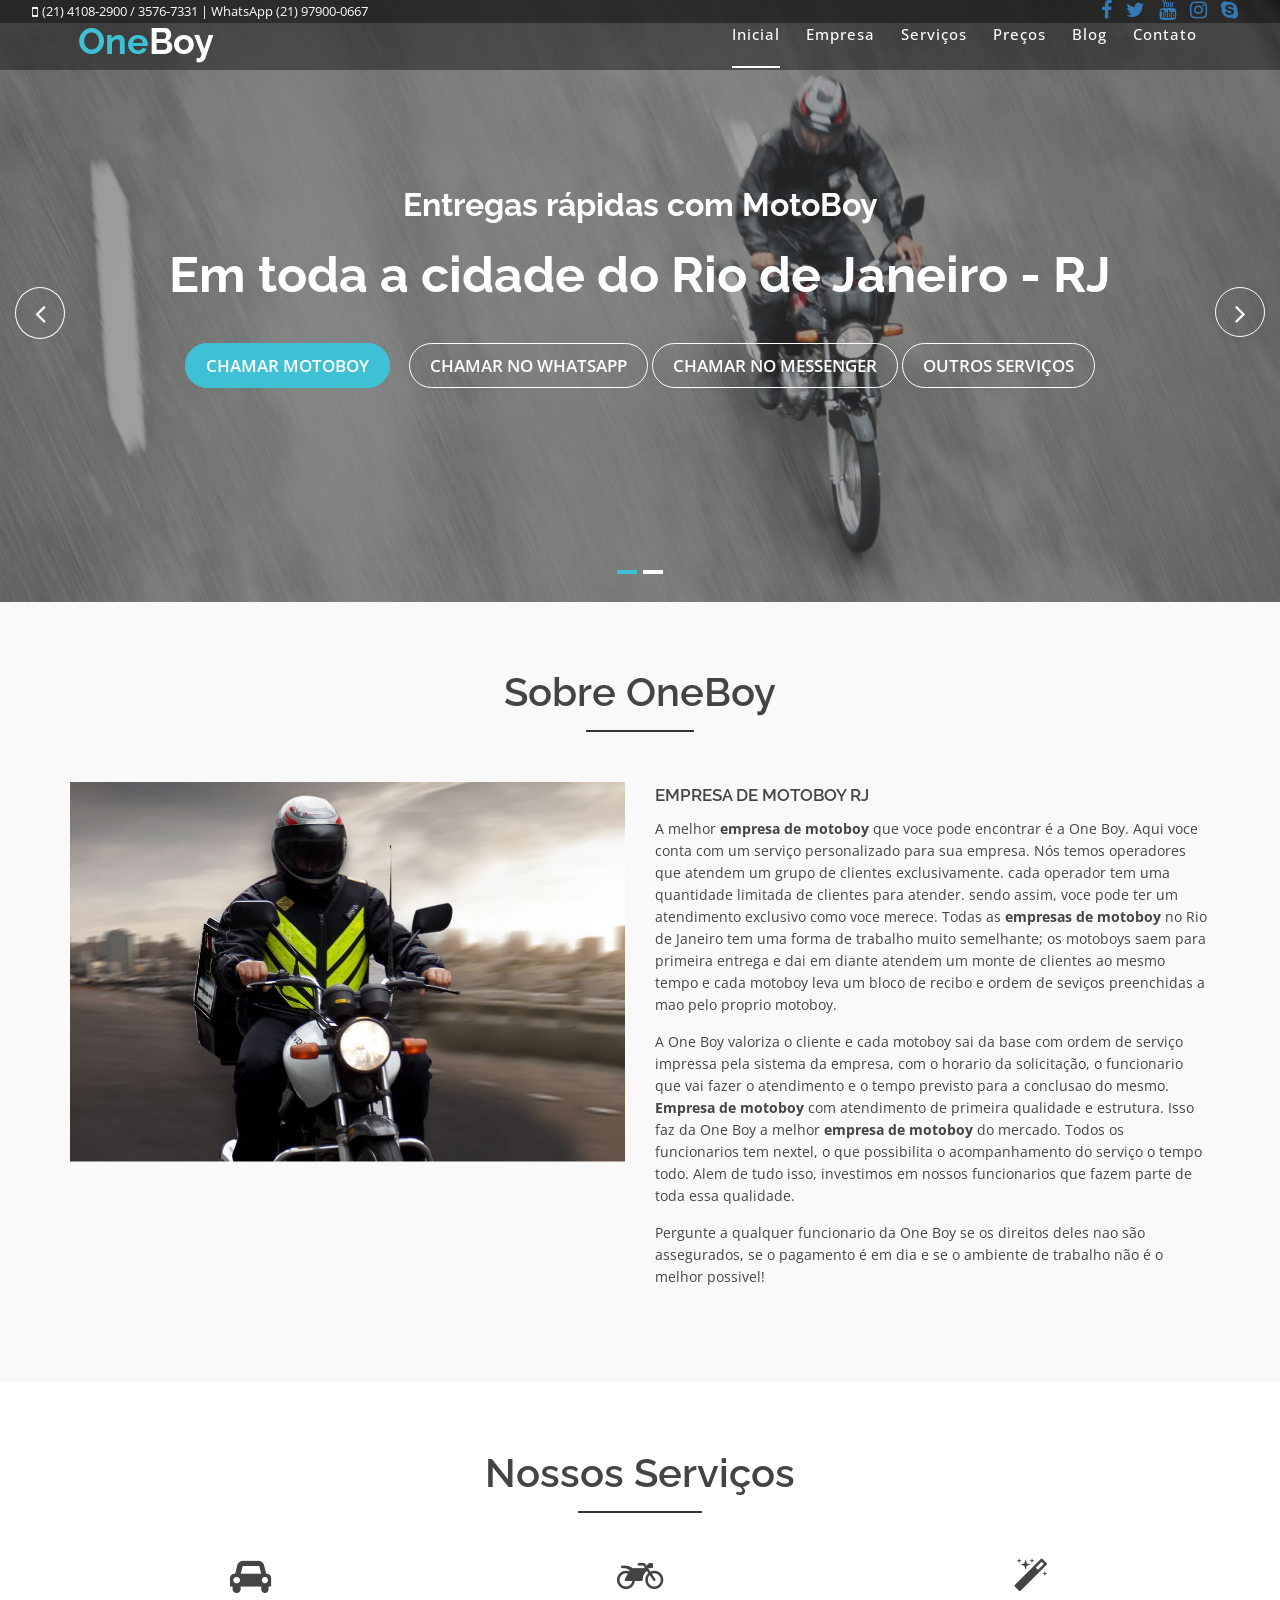
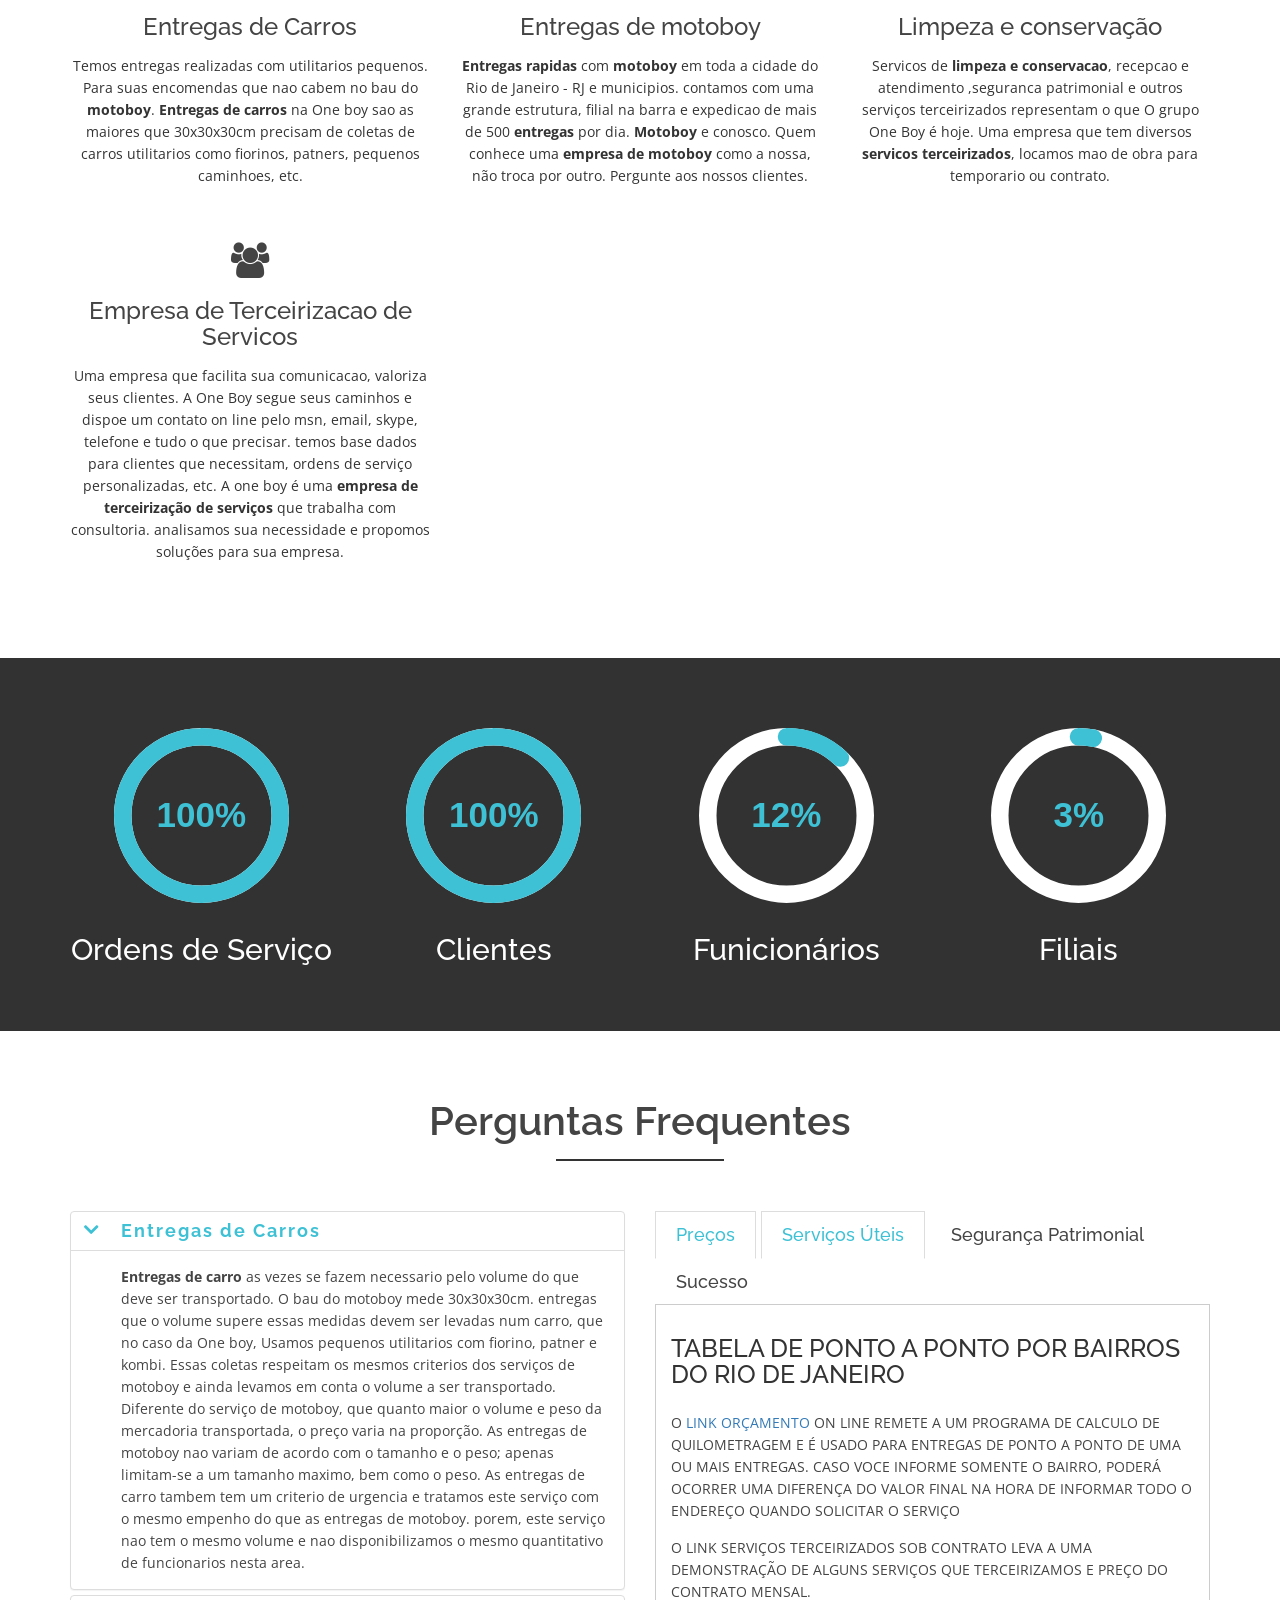
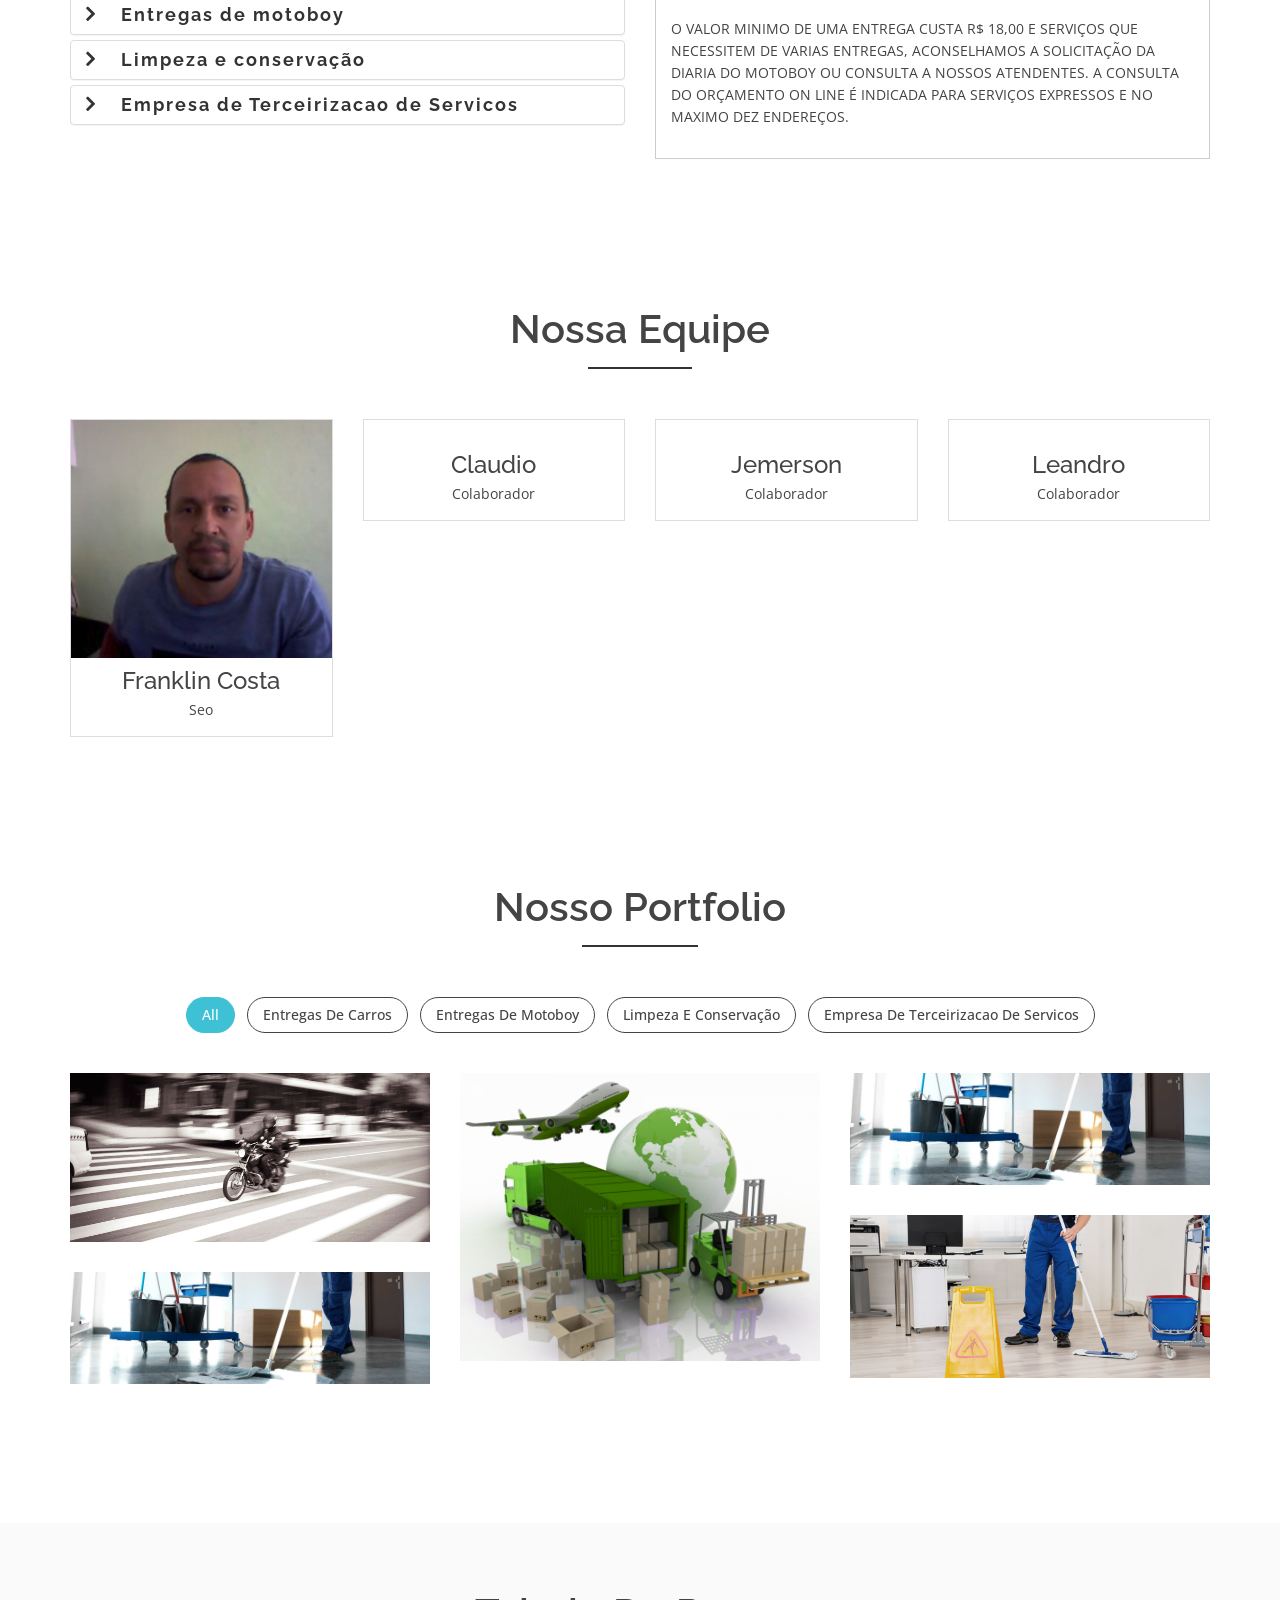
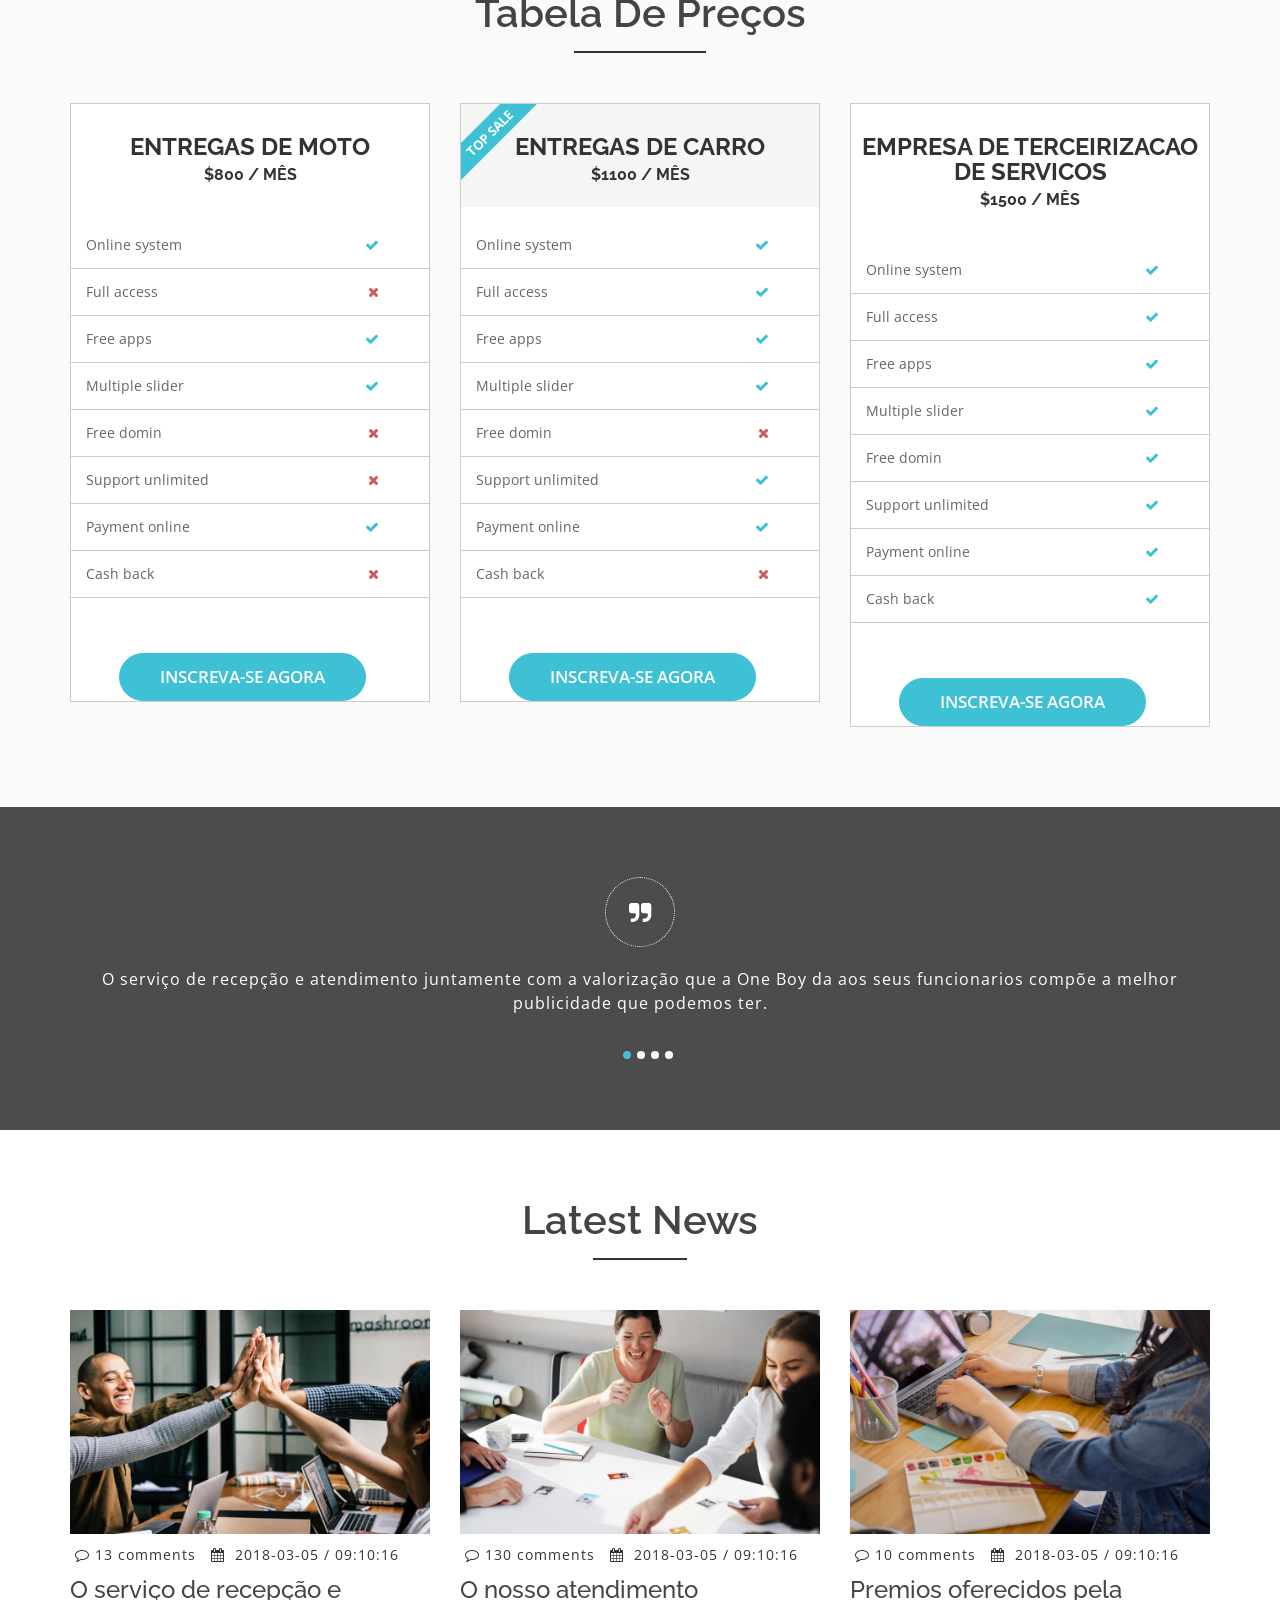
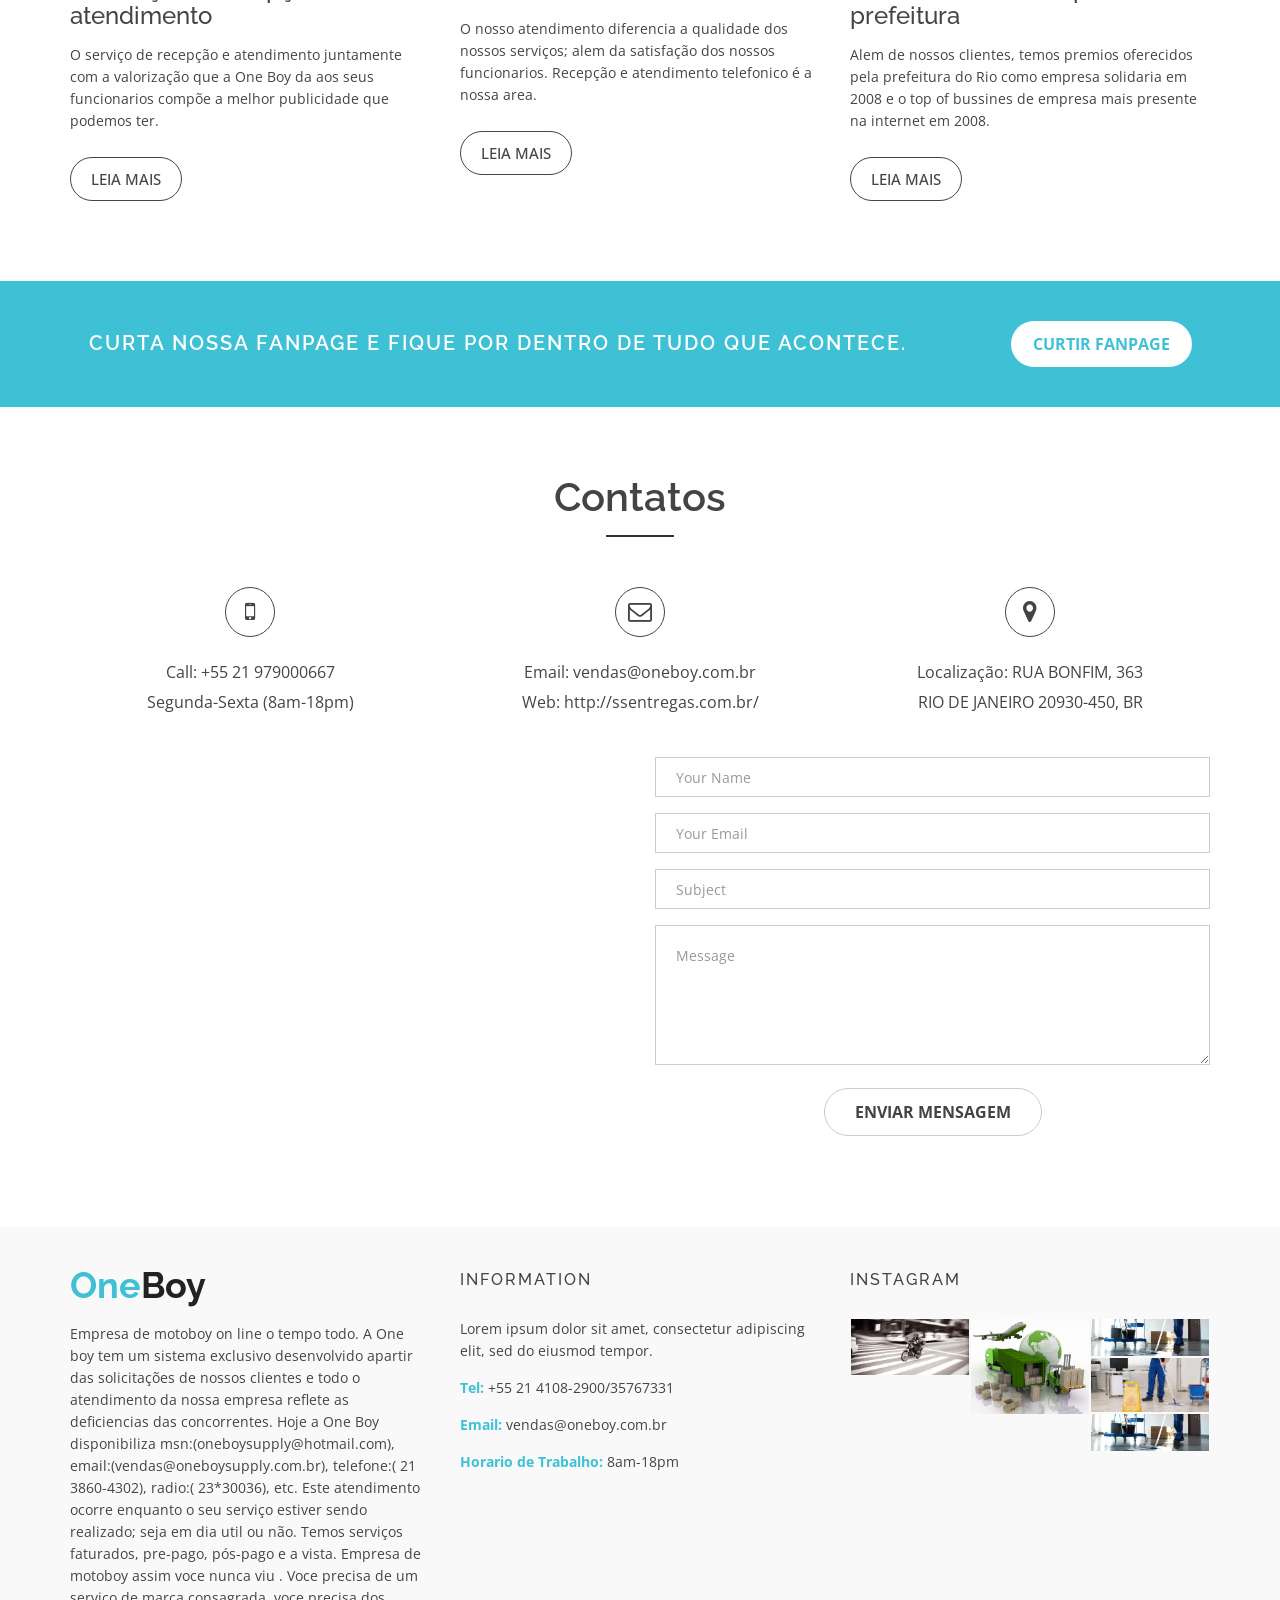
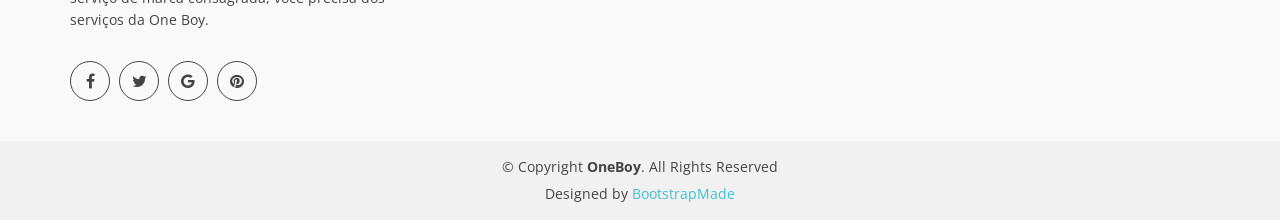
==== index.html @ 754d0df4 "first commit" ====
<!doctype html>
<html lang="en">
<head>
  <meta charset="utf-8">
  <title>OneBoy</title>
  <meta content="width=device-width, initial-scale=1.0" name="viewport">
  <meta content="" name="keywords">
  <meta content="" name="description">

  <!-- Favicons -->
  <link href="img/favicon.png" rel="icon">
  <link href="img/apple-touch-icon.png" rel="apple-touch-icon">

  <!-- Google Fonts -->
  <link href="https://fonts.googleapis.com/css?family=Open+Sans:300,400,400i,600,700|Raleway:300,400,400i,500,500i,700,800,900" rel="stylesheet">

  <!-- Bootstrap CSS File -->
  <link href="lib/bootstrap/css/bootstrap.min.css" rel="stylesheet">

  <!-- Libraries CSS Files -->
  <link href="lib/nivo-slider/css/nivo-slider.css" rel="stylesheet">
  <link href="lib/owlcarousel/owl.carousel.css" rel="stylesheet">
  <link href="lib/owlcarousel/owl.transitions.css" rel="stylesheet">
  <link href="lib/font-awesome/css/font-awesome.min.css" rel="stylesheet">
  <link href="lib/animate/animate.min.css" rel="stylesheet">
  <link href="lib/venobox/venobox.css" rel="stylesheet">

  <!-- Nivo Slider Theme -->
  <link href="css/nivo-slider-theme.css" rel="stylesheet">

  <!-- Main Stylesheet File -->
  <link href="css/style.css" rel="stylesheet">

  <!-- Responsive Stylesheet File -->
  <link href="css/responsive.css" rel="stylesheet">

  <!-- ManyChat -->
  <script src="//widget.manychat.com/1678736119055047.js" async="async"></script>

  <!-- =======================================================
    Theme Name: eBusiness
    Theme URL: https://bootstrapmade.com/ebusiness-bootstrap-corporate-template/
    Author: BootstrapMade.com
    License: https://bootstrapmade.com/license/
  ======================================================= -->
</head>

<body data-spy="scroll" data-target="#navbar-example">

  <div id="preloader"></div>

  <header>
    <!-- header-area start -->

    <div id="sticker" class="header-area">

      <div class="nav-utility header-area">
        <div class="module-left">
          <i class="phones-icon fa fa-mobile"></i>
          <span class="phones">(21) 4108-2900 / 3576-7331 | WhatsApp (21) 97900-0667</span>
        </div>

        <div class="module-right">
          <a class="social-icons" href="https://www.facebook.com/ssentregas" target="_blank"><i class="fa fa-facebook size-icon"></i></a>
          <a class="social-icons" href="https://twitter.com/ssentregas" target="_blank"><i class="fa fa-twitter size-icon"></i></a>
          <a class="social-icons" href="https://www.youtube.com/" target="_blank"><i class="fa fa-youtube size-icon"></i></a>
          <a class="social-icons" href="https://www.instagram.com/ssentregas" target="_blank"><i class="fa fa-instagram size-icon"></i></a>
          <a class="social-icons" href="skype:ssentregasbarra?call" target="_blank"><i class="fa fa-skype size-icon"></i></a>
        </div>
      </div>

      <div class="container">
        <div class="row">
          <div class="col-md-12 col-sm-12">

            <!-- Navigation -->
            <nav class="navbar navbar-default">
              <!-- Brand and toggle get grouped for better mobile display -->
              <div class="navbar-header">
                <button type="button" class="navbar-toggle collapsed" data-toggle="collapse" data-target=".bs-example-navbar-collapse-1" aria-expanded="false">
										<span class="sr-only">Toggle navigation</span>
										<span class="icon-bar"></span>
										<span class="icon-bar"></span>
										<span class="icon-bar"></span>
									</button>
                <!-- Brand -->
                <a class="navbar-brand page-scroll sticky-logo" href="index.html">
                  <h1 style="padding: 8px;"><span>One</span>Boy</h1>
                  <!--<img class="logo2" src="img/logo.png" alt="SS Entregas" title="Oneboy" >-->
                  <!-- Uncomment below if you prefer to use an image logo -->

                </a>
                <!--<a class="navbar-brand page-scroll sticky-logo" href="http://ssentregas.com.br/">
                  <img class="logo2" src="img/logo.png" alt="SS Entregas" title="Oneboy" >
                </a>-->
              </div>
              <!-- Collect the nav links, forms, and other content for toggling -->
              <div class="collapse navbar-collapse main-menu bs-example-navbar-collapse-1" id="navbar-example">
                <ul class="nav navbar-nav navbar-right">
                  <li class="active">
                    <a class="page-scroll" href="#home">Inicial</a>
                  </li>
                  <li>
                    <a class="page-scroll" href="#about">Empresa</a>
                  </li>
                  <li>
                    <a class="page-scroll" href="#services">Serviços</a>
                  </li>
                  <!--<li>
                    <a class="page-scroll" href="#team">Equipe</a>
                  </li>-->
                  <li>
                    <a class="page-scroll" href="#portfolio">Preços</a>
                  </li>
                  <!--<li>
                    <a class="page-scroll" href="#price">Preços</a>
                  </li>-->
                  <li>
                    <a class="page-scroll" href="#blog">Blog</a>
                  </li>
                  <li>
                    <a class="page-scroll" href="#contact">Contato</a>
                  </li>
                </ul>
              </div>
              <!-- navbar-collapse -->
            </nav>
            <!-- END: Navigation -->
          </div>
        </div>
      </div>
    </div>
    <!-- header-area end -->
  </header>
  <!-- header end -->

  <!-- Start Slider Area -->
  <div id="home" class="slider-area">
    <div class="bend niceties preview-2">
      <div id="ensign-nivoslider" class="slides">
        <img src="img/slider/slider1.jpg" alt="" title="#slider-direction-1" />
        <img src="img/slider/slider2.jpg" alt="" title="#slider-direction-2" />
        <!--<img src="img/slider/slider3.jpg" alt="" title="#slider-direction-3" />-->
      </div>

      <!-- direction 1 -->
      <div id="slider-direction-1" class="slider-direction slider-one">
        <div class="container">
          <div class="row">
            <div class="col-md-12 col-sm-12 col-xs-12">
              <div class="slider-content">
                <!-- layer 1 -->
                <div class="layer-1-1 hidden-xs wow slideInDown" data-wow-duration="2s" data-wow-delay=".2s">
                  <h2 class="title1">Entregas rápidas com MotoBoy </h2>
                </div>
                <!-- layer 2 -->
                <div class="layer-1-2 wow slideInUp" data-wow-duration="2s" data-wow-delay=".1s">
                  <h1 class="title2">Em toda a cidade do Rio de Janeiro - RJ</h1>
                </div>
                <!-- layer 3 -->
                <div class="layer-1-3 hidden-xs wow slideInUp" data-wow-duration="2s" data-wow-delay=".2s">
                  <a class="ready-btn right-btn page-scroll" href="http://ssentregas.com.br/sign_in.php" target="_blank">CHAMAR MOTOBOY</a>
                  <a class="ready-btn page-scroll" href="https://api.whatsapp.com/send?l=pt&phone=5521979000667" target="_blank">CHAMAR NO WHATSAPP</a>
                  <a class="ready-btn page-scroll" href="https://m.me/ssentregas" target="_blank">CHAMAR NO MESSENGER</a>
                  <a class="ready-btn page-scroll" href="#services" target="_blank">Outros Serviços</a>
                </div>
              </div>
            </div>
          </div>
        </div>
      </div>

      <!-- direction 2 -->
      <div id="slider-direction-2" class="slider-direction slider-two">
        <div class="container">
          <div class="row">
            <div class="col-md-12 col-sm-12 col-xs-12">
              <div class="slider-content text-center">
                <!-- layer 1 -->
                <div class="layer-1-1 hidden-xs wow slideInUp" data-wow-duration="2s" data-wow-delay=".2s">
                  <h2 class="title1">Agilidade e Segurança </h2>
                </div>
                <!-- layer 2 -->
                <div class="layer-1-2 wow slideInUp" data-wow-duration="2s" data-wow-delay=".1s">
                  <h1 class="title2">Nas entregas</h1>
                </div>
                <!-- layer 3 -->
                <div class="layer-1-3 hidden-xs wow slideInUp" data-wow-duration="2s" data-wow-delay=".2s">
                  <a class="ready-btn right-btn page-scroll" href="http://ssentregas.com.br/sign_in.php">CHAMAR MOTOBOY</a>
                  <a class="ready-btn page-scroll" href="https://api.whatsapp.com/send?l=pt&phone=5521979000667">CHAMAR NO WHATSAPP</a>
                  <a class="ready-btn page-scroll" href="https://m.me/ssentregas">CHAMAR NO MESSENGER</a>
                  <a class="ready-btn page-scroll" href="#services" target="_blank">Outros Serviços</a>
                </div>
              </div>
            </div>
          </div>
        </div>
      </div>

      <!-- direction 3 -->
      <!--<div id="slider-direction-3" class="slider-direction slider-two">
        <div class="container">
          <div class="row">
            <div class="col-md-12 col-sm-12 col-xs-12">
              <div class="slider-content">
                &lt;!&ndash; layer 1 &ndash;&gt;
                <div class="layer-1-1 hidden-xs wow slideInUp" data-wow-duration="2s" data-wow-delay=".2s">
                  <h2 class="title1">The Best business Information </h2>
                </div>
                &lt;!&ndash; layer 2 &ndash;&gt;
                <div class="layer-1-2 wow slideInUp" data-wow-duration="2s" data-wow-delay=".1s">
                  <h1 class="title2">Helping Business Security  & Peace of Mind for Your Family</h1>
                </div>
                &lt;!&ndash; layer 3 &ndash;&gt;
                <div class="layer-1-3 hidden-xs wow slideInUp" data-wow-duration="2s" data-wow-delay=".2s">
                  <a class="ready-btn right-btn page-scroll" href="#services">See Services</a>
                  <a class="ready-btn page-scroll" href="#about">Learn More</a>
                </div>
              </div>
            </div>
          </div>
        </div>
      </div>-->
    </div>
  </div>
  <!-- End Slider Area -->

  <!-- Start About area -->
  <div id="about" class="about-area area-padding">
    <div class="container">
      <div class="row">
        <div class="col-md-12 col-sm-12 col-xs-12">
          <div class="section-headline text-center">
            <h2>Sobre OneBoy</h2>
          </div>
        </div>
      </div>
      <div class="row">
        <!-- single-well start-->
        <div class="col-md-6 col-sm-6 col-xs-12">
          <div class="well-left">
            <div class="single-well">
              <a href="#">
								  <img src="img/about/3.jpg" alt="">
								</a>
            </div>
          </div>
        </div>
        <!-- single-well end-->
        <div class="col-md-6 col-sm-6 col-xs-12">
          <div class="well-middle">
            <div class="single-well">
              <a href="#">
                <h4 class="sec-head">Empresa de motoboy rj</h4>
              </a>
              <p>A melhor <b>empresa de motoboy</b> que voce pode encontrar é a One Boy. Aqui voce conta com um serviço personalizado para sua empresa. Nós temos operadores que atendem um grupo de clientes exclusivamente. cada operador tem uma quantidade limitada de clientes para atender. sendo assim, voce pode ter um atendimento exclusivo como voce merece. Todas as <b>empresas de motoboy</b> no Rio de Janeiro tem uma forma de trabalho muito semelhante; os motoboys saem para primeira entrega e dai em diante atendem um monte de clientes ao mesmo tempo e cada motoboy leva um bloco de recibo e ordem de seviços preenchidas a mao pelo proprio motoboy.</p>
              <p>A One Boy valoriza o cliente e cada motoboy sai da base com ordem de serviço impressa pela sistema da empresa, com o horario da solicitação, o funcionario que vai fazer o atendimento e o tempo previsto para a conclusao do mesmo. <b>Empresa de motoboy</b> com atendimento de primeira qualidade e estrutura. Isso faz da One Boy a melhor <b>empresa de motoboy</b> do mercado. Todos os funcionarios tem nextel, o que possibilita o acompanhamento do serviço o tempo todo. Alem de tudo isso, investimos em nossos funcionarios que fazem parte de toda essa qualidade.</p>
              <p>Pergunte a qualquer funcionario da One Boy se os direitos deles nao são assegurados, se o pagamento é em dia e se o ambiente de trabalho não é o melhor possivel!</p>
              <!--<ul>
                <li>
                  <i class="fa fa-check"></i> Interior design Package
                </li>
                <li>
                  <i class="fa fa-check"></i> Building House
                </li>
                <li>
                  <i class="fa fa-check"></i> Reparing of Residentail Roof
                </li>
                <li>
                  <i class="fa fa-check"></i> Renovaion of Commercial Office
                </li>
                <li>
                  <i class="fa fa-check"></i> Make Quality Products
                </li>
              </ul>-->
            </div>
          </div>
        </div>
        <!-- End col-->
      </div>
    </div>
  </div>
  <!-- End About area -->

  <!-- Start Service area -->
  <div id="services" class="services-area area-padding">
    <div class="container">
      <div class="row">
        <div class="col-md-12 col-sm-12 col-xs-12">
          <div class="section-headline services-head text-center">
            <h2>Nossos Serviços</h2>
          </div>
        </div>
      </div>
      <div class="row text-center">
        <div class="services-contents">
          <!-- Start Left services -->
          <div class="col-md-4 col-sm-4 col-xs-12">
            <div class="about-move">
              <div class="services-details">
                <div class="single-services">
                  <a class="services-icon" href="#">
											<i class="fa fa-car"></i>
										</a>
                  <h4>Entregas de Carros</h4>
                  <p>Temos entregas realizadas com utilitarios pequenos. Para suas encomendas que nao cabem no bau do <b>motoboy</b>. <b>Entregas de carros</b> na One boy sao as maiores que 30x30x30cm precisam de coletas de carros utilitarios como fiorinos, patners, pequenos caminhoes, etc.</p>
                </div>
              </div>
              <!-- end about-details -->
            </div>
          </div>
          <div class="col-md-4 col-sm-4 col-xs-12">
            <div class="about-move">
              <div class="services-details">
                <div class="single-services">
                  <a class="services-icon" href="#">
											<i class="fa fa-motorcycle"></i>
										</a>
                  <h4>Entregas de motoboy</h4>
                  <p>
                    <b>Entregas rapidas</b> com <b>motoboy</b> em toda a cidade do Rio de Janeiro - RJ e municipios. contamos com uma grande estrutura, filial na barra e expedicao de mais de 500 <b>entregas</b> por dia. <b>Motoboy</b> e conosco. Quem conhece uma <b>empresa de motoboy</b> como a nossa, não troca por outro. Pergunte aos nossos clientes.
                  </p>
                </div>
              </div>
              <!-- end about-details -->
            </div>
          </div>
          <div class="col-md-4 col-sm-4 col-xs-12">
            <!-- end col-md-4 -->
            <div class=" about-move">
              <div class="services-details">
                <div class="single-services">
                  <a class="services-icon" href="#">
											<i class="fa fa-magic"></i>
										</a>
                  <h4>Limpeza e conservação</h4>
                  <p>
                    Servicos de <b>limpeza e conservacao</b>, recepcao e atendimento ,seguranca patrimonial e outros serviços terceirizados representam o que O grupo One Boy é hoje. Uma empresa que tem diversos <b>servicos terceirizados</b>, locamos mao de obra para temporario ou contrato.
                  </p>
                </div>
              </div>
              <!-- end about-details -->
            </div>
          </div>
          <div class="col-md-4 col-sm-4 col-xs-12">
            <!-- end col-md-4 -->
            <div class=" about-move">
              <div class="services-details">
                <div class="single-services">
                  <a class="services-icon" href="#">
											<i class="fa fa-users"></i>
										</a>
                  <h4>Empresa de Terceirizacao de Servicos </h4>
                  <p>
                    Uma empresa que facilita sua comunicacao, valoriza seus clientes. A One Boy segue seus caminhos e dispoe um contato on line pelo msn, email, skype, telefone e tudo o que precisar. temos base dados para clientes que necessitam, ordens de serviço personalizadas, etc. A one boy é uma <b>empresa de terceirização de serviços</b> que trabalha com consultoria. analisamos sua necessidade e propomos soluções para sua empresa.
                  </p>
                </div>
              </div>
              <!-- end about-details -->
            </div>
          </div>
          <!-- End Left services -->
          <!--<div class="col-md-4 col-sm-4 col-xs-12">
            &lt;!&ndash; end col-md-4 &ndash;&gt;
            <div class=" about-move">
              <div class="services-details">
                <div class="single-services">
                  <a class="services-icon" href="#">
											<i class="fa fa-bar-chart"></i>
										</a>
                  <h4>Seo Expart</h4>
                  <p>
                    will have to make sure the prototype looks finished by inserting text or photo.make sure the prototype looks finished by.
                  </p>
                </div>
              </div>
              &lt;!&ndash; end about-details &ndash;&gt;
            </div>
          </div>
          &lt;!&ndash; End Left services &ndash;&gt;
          <div class="col-md-4 col-sm-4 col-xs-12">
            &lt;!&ndash; end col-md-4 &ndash;&gt;
            <div class=" about-move">
              <div class="services-details">
                <div class="single-services">
                  <a class="services-icon" href="#">
											<i class="fa fa-ticket"></i>
										</a>
                  <h4>24/7 Support</h4>
                  <p>
                    will have to make sure the prototype looks finished by inserting text or photo.make sure the prototype looks finished by.
                  </p>
                </div>
              </div>
              &lt;!&ndash; end about-details &ndash;&gt;
            </div>
          </div>-->
        </div>
      </div>
    </div>
  </div>
  <!-- End Service area -->

  <!-- our-skill-area start -->
  <div class="our-skill-area fix hidden-sm">
    <div class="test-overly"></div>
    <div class="skill-bg area-padding-2">
      <div class="container">
        <!-- section-heading end -->
        <div class="row">
          <div class="skill-text">
            <!-- single-skill start -->
            <div class="col-xs-12 col-sm-3 col-md-3 text-center">
              <div class="single-skill">
                <div class="progress-circular">
                  <input type="text" class="knob" value="0" data-rel="30983" data-linecap="round" data-width="175" data-bgcolor="#fff" data-fgcolor="#3EC1D5" data-thickness=".20" data-readonly="true" disabled>
                  <h3 class="progress-h4">Ordens de Serviço</h3>
                </div>
              </div>
            </div>
            <!-- single-skill end -->
            <!-- single-skill start -->
            <div class="col-xs-12 col-sm-3 col-md-3 text-center">
              <div class="single-skill">
                <div class="progress-circular">
                  <input type="text" class="knob" value="0" data-rel="3042" data-linecap="round" data-width="175" data-bgcolor="#fff" data-fgcolor="#3EC1D5" data-thickness=".20" data-readonly="true" disabled>
                  <h3 class="progress-h4">Clientes</h3>
                </div>
              </div>
            </div>
            <!-- single-skill end -->
            <!-- single-skill start -->
            <div class="col-xs-12 col-sm-3 col-md-3 text-center">
              <div class="single-skill">
                <div class="progress-circular">
                  <input type="text" class="knob" value="0" data-rel="12" data-linecap="round" data-width="175" data-bgcolor="#fff" data-fgcolor="#3EC1D5" data-thickness=".20" data-readonly="true" disabled>
                  <h3 class="progress-h4">Funicionários</h3>
                </div>
              </div>
            </div>
            <!-- single-skill end -->
            <!-- single-skill start -->
            <div class="col-xs-12 col-sm-3 col-md-3 text-center">
              <div class="single-skill">
                <div class="progress-circular">
                  <input type="text" class="knob" value="0" data-rel="3" data-linecap="round" data-width="175" data-bgcolor="#fff" data-fgcolor="#3EC1D5" data-thickness=".20" data-readonly="true" disabled>
                  <h3 class="progress-h4">Filiais</h3>
                </div>
              </div>
            </div>
            <!-- single-skill end -->
          </div>
        </div>
      </div>
    </div>
  </div>
  <!-- our-skill-area end -->

  <!-- Faq area start -->
  <div class="faq-area area-padding">
    <div class="container">
      <div class="row">
        <div class="col-md-12 col-sm-12 col-xs-12">
          <div class="section-headline text-center">
            <h2>Perguntas Frequentes</h2>
          </div>
        </div>
      </div>
      <div class="row">
        <div class="col-md-6 col-sm-6 col-xs-12">
          <div class="faq-details">
            <div class="panel-group" id="accordion">
              <!-- Panel Default -->
              <div class="panel panel-default">
                <div class="panel-heading">
                  <h4 class="check-title">
											<a data-toggle="collapse" class="active" data-parent="#accordion" href="#check1">
                                                <span class="acc-icons"></span>Entregas de Carros
											</a>
										</h4>
                </div>
                <div id="check1" class="panel-collapse collapse in">
                  <div class="panel-body">
                    <p>
                      <b>Entregas de carro</b> as vezes se fazem necessario pelo volume do que deve ser transportado. O bau do motoboy mede 30x30x30cm. entregas que o volume supere essas medidas devem ser levadas num carro, que no caso da One boy, Usamos pequenos utilitarios com fiorino, patner e kombi. Essas coletas respeitam os mesmos criterios dos serviços de motoboy e ainda levamos em conta o volume a ser transportado. Diferente do serviço de motoboy, que quanto maior o volume e peso da mercadoria transportada, o preço varia na proporção. As entregas de motoboy nao variam de acordo com o tamanho e o peso; apenas limitam-se a um tamanho maximo, bem como o peso. As entregas de carro tambem tem um criterio de urgencia e tratamos este serviço com o mesmo empenho do que as entregas de motoboy. porem, este serviço nao tem o mesmo volume e nao disponibilizamos o mesmo quantitativo de funcionarios nesta area.
                    </p>
                  </div>
                </div>
              </div>
              <!-- End Panel Default -->
              <!-- Panel Default -->
              <div class="panel panel-default">
                <div class="panel-heading">
                  <h4 class="check-title">
											<a data-toggle="collapse" data-parent="#accordion" href="#check2">
                                                <span class="acc-icons"></span> Entregas de motoboy
											</a>
										</h4>
                </div>
                <div id="check2" class="panel-collapse collapse">
                  <div class="panel-body">
                    <p>
                      <b>Entregas de motoboy</b>, essa é a especialidade da One Boy com uma diversidade de formas para atender as necessidades de nossos clientes. Temos <b>Entregas de motoboy</b> para 48 horas. Essas entregas tem preço especial e de acordo com a quantidade podem ter seu preço cada vez menor. Entregas por hora são solicitadas quando o <b>motoboy</b> precisar enfrentar alguma fila de banco, ir a algum cartorio ou qualquer serviço que retenha o <b>motoboy</b> por mais de dez minutos tanto na coleta ou na entrega de qualquer ponto que o <b>motoboy</b> passe (a hora do motoboy custa R$ 23,00 com minimo de duas horas). Entregas rapidas tem o seu preço estipulado em função da quilometragem rodada pelo motoboy e o serviço é expresso e realizado no ato da solicitação do cliente ou assim que tenhamos um motoboy livre para esse atendimento. <b>Entregas de motoboy</b> para mais de cem endereço ou mala direta. O serviço de mala direta tem preços promocionais para mais de cem endereços dentro da mesma zona e com prazo minimo de cinco dias uteis (R$ 1,99). Entregas agendadas ou programadas. Temos serviços de coletadas diarias com horario determinado, este serviço tem desconto em relação as entregas solicitadas no horario desejado. as entregas que são agendadas isoladamente sem um continuidade deste serviço, nao tem desconto e nao garantem o serviço, pois concorrem com as solicitações do horario e necessitam de confirmação 15 min antes do envio do <b>motoboy</b>.
                    </p>
                  </div>
                </div>
              </div>
              <!-- End Panel Default -->
              <!-- Panel Default -->
              <div class="panel panel-default">
                <div class="panel-heading">
                  <h4 class="check-title">
											<a data-toggle="collapse" data-parent="#accordion" href="#check3">
                                                <span class="acc-icons"></span>Limpeza e conservação
											</a>
										</h4>
                </div>
                <div id="check3" class="panel-collapse collapse ">
                  <div class="panel-body">
                    <p>
                      <b>Limpeza e conservação</b> é o nosso negocio, temos serviços terceirizados para contratos, temporarios. Locação de mão de obra em eventos, diarias e contratos em diversas atividades. Temos recepcionistas, telefonistas, auxiliares administrativos, auxiliares de expedição, office boy, motoboy, seguranças, vigias, vigilantes, escolta armada, secretarias, operadores de telemarketing, servente, faxineiro, asg, aux. de serviços gerais, etc. Em nossos serviços de limpeza e conservação nao atendemos por hora, apenas diarias e contratos programados. As diarias não incluem material de limpeza. Serviços adicionais dentro de um contrato dão descontos especiais na contratação de um segundo serviço de natureza diferente. Contrate um motoboy e ganhe desconto na contratação de um servente. Serviços de limpeza e conservação tem planos diferentes para contratações de um, tres e cinco funcionarios. Material de limpeza só é disponibilizado para contratações de Cinco funcionarios em diante, contratações com maquinarios pesados (enceradeira industrial, aspirador de pó, etc) são disponibilizados apartir de cinco funcionarios. Descontos especiais poderam ser consultados com setor de vendas.
                      Quando o assunto for limpeza e conservação de ambientes, terceirização ou locação de mao-de-obra, chame a One Boy. Agente sabe fazer o seu dinheiro valer a pena.
                    </p>
                    <h4>Limpeza hospitalar</h4>
                    <p>Temos serviços diferenciados como limpeza em hospitais. uma empresa de limpeza tem que te atender em todas as suas necessidades. Procure a one boy e tenha a certeza de estar contratando o melhor serviço por um preço justo. limpeza e conservação em todos os ambientes sem voce pagar mais por isso. a limpeza hospitalar deve ser encarada de modo diferenciado por oferecer um certo risco na manipulação do lixo hospitalar e na propria conservação e limpeza do hospital. verifique se a empresa que voce contrata tem algum conhecimento nessa area. </p>
                    <h4>copeira e servente</h4>
                    <p>o serviço de copeira tambem e oferecido pela one boy e temos diversas profissionais que atuam nessa area algumas empresas de limpeza utilizam asg para desenvolver o serviço de copeira. na maioria das vezes uma empresa de pouco movimento consegue unir as duas atividades (servente e copeira) sem grandes problemas. Mas a verdade e que sao profissoes diferentes e exigem profissionais diferentes.</p>
                  </div>
                </div>
              </div>
              <!-- End Panel Default -->
              <!-- Panel Default -->
              <div class="panel panel-default">
                <div class="panel-heading">
                  <h4 class="check-title">
											<a data-toggle="collapse" data-parent="#accordion" href="#check4">
                                                <span class="acc-icons"></span>Empresa de Terceirizacao de Servicos
											</a>
										</h4>
                </div>
                <div id="check4" class="panel-collapse collapse">
                  <div class="panel-body">
                    <h4>servicos terceirizados</h4>
                    <p>
                      O grupo One Boy terceirização de serviços conta hoje com tres empresas na area de terceirização e locação de mao de obra. a matriz, One Boy Supply prestadora e terceirizadora de serviços que fica em São Cristovão, na rua Bonfim 363 / 301 e faz a expedição de diversos documentos diarios para todo o rio de janeiro, alem da administração dos contratos que mantemos com as melhores empresas do mercado. Tambem contamos com a One Boy Barra que fica na avenida das americas 3.120 e da suporte a matriz nos serviços expressos para um melhor atendimento na zona oeste do Rio de Janeiro. Contamos tambem com a Storm assessoria para as areas de segurança patrimonial, segurança de eventos, escolta armada, etc. Todo o grupo conta com empresas informatizadas com sistemas voltados para os servicos terceirizados e toda a tecnologia disponivel para atender nossos clientes. Temos msn on line para solicitações de serviços, contrato, visitas e reclamações. Alem disso, voce pode solicitar po email, telefone e nextel. Temos a preocupação maxima em facilitar o seu contato conosco e manter esse contato o tempo todo.
                    </p>
                    <h4>terceirização de serviços</h4>
                    <p>a One boy era inicialmente uma empresa de motoboy que evoluiu para terceirização de serviços . a constante necessidade de nossos serviços em outros ramos da terceirização de serviços nos levou a oferecer sempre outras opções de serviços e formar o grupo de empresas que compomos hoje e a qualidade dos serviços ofertados. Venha para One Boy e seja mais um cliente satisfeito.</p>
                  </div>
                </div>
              </div>
              <!-- End Panel Default -->
            </div>
          </div>
        </div>
        <div class="col-md-6 col-sm-6 col-xs-12">
          <div class="tab-menu">
            <!-- Nav tabs -->
            <ul class="nav nav-tabs" role="tablist">
              <li class="active">
                <a href="#p-view-1" role="tab" data-toggle="tab">Preços</a>
              </li>
              <li class="active">
                <a href="#p-view-2" role="tab" data-toggle="tab">Serviços Úteis</a>
              </li>
              <li>
                <a href="#p-view-3" role="tab" data-toggle="tab">Segurança Patrimonial</a>
              </li>
              <li>
                <a href="#p-view-4" role="tab" data-toggle="tab">Sucesso</a>
              </li>
            </ul>
          </div>
          <div class="tab-content">
            <div class="tab-pane active" id="p-view-1">
              <div class="tab-inner">
                <div class="event-content head-team">
                  <h4>TABELA DE PONTO A PONTO POR BAIRROS DO RIO DE JANEIRO
                  </h4>
                  <p>
                    O <a href="http://ssentregas.com.br/orcamento.php" target="_blank">LINK ORÇAMENTO</a> ON LINE REMETE A UM PROGRAMA DE CALCULO DE QUILOMETRAGEM E É USADO PARA ENTREGAS DE PONTO A PONTO DE UMA OU MAIS ENTREGAS. CASO VOCE INFORME SOMENTE O BAIRRO, PODERÁ OCORRER UMA DIFERENÇA DO VALOR FINAL NA HORA DE INFORMAR TODO O ENDEREÇO QUANDO SOLICITAR O SERVIÇO
                  </p>
                  <p>
                    O LINK SERVIÇOS TERCEIRIZADOS SOB CONTRATO LEVA A UMA DEMONSTRAÇÃO DE ALGUNS SERVIÇOS QUE TERCEIRIZAMOS E PREÇO DO CONTRATO MENSAL.
                  </p>
                  <p>
                    O VALOR MINIMO DE UMA ENTREGA CUSTA R$ 18,00 E SERVIÇOS QUE NECESSITEM DE VARIAS ENTREGAS, ACONSELHAMOS A SOLICITAÇÃO DA DIARIA DO MOTOBOY OU CONSULTA A NOSSOS ATENDENTES. A CONSULTA DO ORÇAMENTO ON LINE É INDICADA PARA SERVIÇOS EXPRESSOS E NO MAXIMO DEZ ENDEREÇOS.
                  </p>
                </div>
              </div>
            </div>
            <div class="tab-pane" id="p-view-2">
              <div class="tab-inner">
                <div class="event-content head-team">
                  <h4>Serviços Úteis</h4>
                  <p>
                    A One Boy tem um sistema informatizado para facilitar a sua vida. voce pode solicitar um serviço e consultar o andamento deste em qualquer momento. temos o estado do Rio de Janeiro mapeado no sistema e nao tem endereço que nao localizamos. Sua entrega é tratada com o devido profissionalismo. Temos expedição diaria de mais 500 entregas para todas as partes da cidade do Rio e alguns municipios. Essa expedição diaria possibilita maior eficiência na entrega de convites e mala direta e nos deixa com grande estruta para atender as entregas urgentes de nossos clientes. venha fazer parte de um grupo que trabalha o tempo todo pensando em voce.
                  </p>
                </div>
              </div>
            </div>
            <div class="tab-pane" id="p-view-3">
              <div class="tab-inner">
                <div class="event-content head-team">
                  <h4>Planning</h4>
                  <p>
                    A One Boy tem empresas parceiras que apoiam nossos serviços quando precisamos de fechar serviços que precisem de segurança patrimonial, alem dos serviços que prestamos de forma vinculada.
                  </p>
                  <p>
                    Para assessoria em enventos consulte nosso respnsavel pela area no telefone 21 7844-6167 ou pelo email: vendas@stormsegurancapatrimonial.com.br
                  </p>
                </div>
              </div>
            </div>
            <div class="tab-pane" id="p-view-4">
              <div class="tab-inner">
                <div class="event-content head-team">
                  <h4>Recepcao e atendimento</h4>
                  <p>
                    O serviço de recepção e atendimento juntamente com a valorização que a One Boy da aos seus funcionarios compõe a melhor publicidade que podemos ter. O nosso atendimento diferencia a qualidade dos nossos serviços; alem da satisfação dos nossos funcionarios. Recepção e atendimento telefonico é a nossa area. Solicite uma proposta em nosso setor de vendas e receba a relação dos nossos clientes (nextel, lojas americanas) que poderão falar sobre a qualidade dos nossos serviços. Alem de nossos clientes, temos premios oferecidos pela prefeitura do Rio como empresa solidaria em 2008 e o top of bussines de empresa mais presente na internet em 2008.
                  </p>
                </div>
              </div>
            </div>
          </div>
        </div>
      </div>
      <!-- end Row -->
    </div>
  </div>
  <!-- End Faq Area -->

  <!-- Start Wellcome Area -->
  <!--<div class="wellcome-area">
    <div class="well-bg">
      <div class="test-overly"></div>
      <div class="container">
        <div class="row">
          <div class="col-md-12 col-sm-12 col-xs-12">
            <div class="wellcome-text">
              <div class="well-text text-center">
                <h2>Bem vindo a OneBoy</h2>
                <p>
                  Empresa de motoboy on line o tempo todo. A One boy tem um sistema exclusivo desenvolvido apartir das solicitações de nossos clientes e todo o atendimento da nossa empresa reflete as deficiencias das concorrentes.
                </p>
                <div class="subs-feilds">
                  <div class="suscribe-input">
                    <input type="email" class="email form-control width-80" id="sus_email" placeholder="Email">
                    <button type="submit" id="sus_submit" class="add-btn width-20">Inscrever-se</button>
                    <div id="msg_Submit" class="h3 text-center hidden"></div>
                  </div>
                </div>
              </div>
            </div>
          </div>
        </div>
      </div>
    </div>
  </div>-->
  <!-- End Wellcome Area -->

  <!-- Start team Area -->
  <div id="team" class="our-team-area area-padding">
    <div class="container">
      <div class="row">
        <div class="col-md-12 col-sm-12 col-xs-12">
          <div class="section-headline text-center">
            <h2>Nossa equipe</h2>
          </div>
        </div>
      </div>
      <div class="row">
        <div class="team-top">
          <div class="col-md-3 col-sm-3 col-xs-12">
            <div class="single-team-member">
              <div class="team-img">
                <a href="#">
										<img src="img/team/1.png" alt="">
									</a>
                <div class="team-social-icon text-center">
                  <ul>
                    <li>
                      <a href="#">
													<i class="fa fa-facebook"></i>
												</a>
                    </li>
                    <li>
                      <a href="#">
													<i class="fa fa-twitter"></i>
												</a>
                    </li>
                    <li>
                      <a href="#">
													<i class="fa fa-instagram"></i>
												</a>
                    </li>
                  </ul>
                </div>
              </div>
              <div class="team-content text-center">
                <h4>Franklin Costa</h4>
                <p>Seo</p>
              </div>
            </div>
          </div>
          <!-- End column -->
          <div class="col-md-3 col-sm-3 col-xs-12">
            <div class="single-team-member">
              <div class="team-img">
                <a href="#">
										<img src="img/team/2.jpg" alt="">
									</a>
                <div class="team-social-icon text-center">
                  <ul>
                    <li>
                      <a href="#">
													<i class="fa fa-facebook"></i>
												</a>
                    </li>
                    <li>
                      <a href="#">
													<i class="fa fa-twitter"></i>
												</a>
                    </li>
                    <li>
                      <a href="#">
													<i class="fa fa-instagram"></i>
												</a>
                    </li>
                  </ul>
                </div>
              </div>
              <div class="team-content text-center">
                <h4>Claudio</h4>
                <p>Colaborador</p>
              </div>
            </div>
          </div>
          <!-- End column -->
          <div class="col-md-3 col-sm-3 col-xs-12">
            <div class="single-team-member">
              <div class="team-img">
                <a href="#">
										<img src="img/team/3.jpg" alt="">
									</a>
                <div class="team-social-icon text-center">
                  <ul>
                    <li>
                      <a href="#">
													<i class="fa fa-facebook"></i>
												</a>
                    </li>
                    <li>
                      <a href="#">
													<i class="fa fa-twitter"></i>
												</a>
                    </li>
                    <li>
                      <a href="#">
													<i class="fa fa-instagram"></i>
												</a>
                    </li>
                  </ul>
                </div>
              </div>
              <div class="team-content text-center">
                <h4>Jemerson</h4>
                <p>Colaborador</p>
              </div>
            </div>
          </div>
          <!-- End column -->
          <div class="col-md-3 col-sm-3 col-xs-12">
            <div class="single-team-member">
              <div class="team-img">
                <a href="#">
										<img src="img/team/4.jpg" alt="">
									</a>
                <div class="team-social-icon text-center">
                  <ul>
                    <li>
                      <a href="#">
													<i class="fa fa-facebook"></i>
												</a>
                    </li>
                    <li>
                      <a href="#">
													<i class="fa fa-twitter"></i>
												</a>
                    </li>
                    <li>
                      <a href="#">
													<i class="fa fa-instagram"></i>
												</a>
                    </li>
                  </ul>
                </div>
              </div>
              <div class="team-content text-center">
                <h4>Leandro</h4>
                <p>Colaborador</p>
              </div>
            </div>
          </div>
          <!-- End column -->
        </div>
      </div>
    </div>
  </div>
  <!-- End Team Area -->

  <!-- Start reviews Area -->
  <!--<div class="reviews-area hidden-xs">
    <div class="work-us">
      <div class="work-left-text">
        <a href="#">
						<img src="img/about/2.jpg" alt="">
					</a>
      </div>
      <div class="work-right-text text-center">
        <h2>working with us</h2>
        <h5>Web Design, Ready Home, Construction and Co-operate Outstanding Buildings.</h5>
        <a href="#contact" class="ready-btn">Contact us</a>
      </div>
    </div>
  </div>-->
  <!-- End reviews Area -->

  <!-- Start portfolio Area -->
  <div id="portfolio" class="portfolio-area area-padding fix">
    <div class="container">
      <div class="row">
        <div class="col-lg-12 col-md-12 col-sm-12 col-xs-12">
          <div class="section-headline text-center">
            <h2>Nosso Portfolio</h2>
          </div>
        </div>
      </div>
      <div class="row">
        <!-- Start Portfolio -page -->
        <div class="awesome-project-1 fix">
          <div class="col-lg-12 col-md-12 col-sm-12 col-xs-12">
            <div class="awesome-menu ">
              <ul class="project-menu">
                <li>
                  <a href="#" class="active" data-filter="*">All</a>
                </li>
                <li>
                  <a href="#" data-filter=".development">Entregas de Carros</a>
                </li>
                <li>
                  <a href="#" data-filter=".design">Entregas de motoboy</a>
                </li>
                <li>
                  <a href="#" data-filter=".photo">Limpeza e conservação</a>
                </li>
                <li>
                  <a href="#" data-filter=".photo2">Empresa de Terceirizacao de Servicos</a>
                </li>
              </ul>
            </div>
          </div>
        </div>
        <div class="awesome-project-content">
          <!-- single-awesome-project start -->
          <div class="col-md-4 col-sm-4 col-xs-12 design development">
            <div class="single-awesome-project">
              <div class="awesome-img">
                <a href="#"><img src="img/portfolio/1.jpg" alt="" /></a>
                <div class="add-actions text-center">
                  <div class="project-dec">
                    <a class="venobox" data-gall="myGallery" href="img/portfolio/1.jpg">
                      <h4>Business City</h4>
                      <span>Web Development</span>
                    </a>
                  </div>
                </div>
              </div>
            </div>
          </div>
          <!-- single-awesome-project end -->
          <!-- single-awesome-project start -->
          <div class="col-md-4 col-sm-4 col-xs-12 photo">
            <div class="single-awesome-project">
              <div class="awesome-img">
                <a href="#"><img src="img/portfolio/2.jpg" alt="" /></a>
                <div class="add-actions text-center">
                  <div class="project-dec">
                    <a class="venobox" data-gall="myGallery" href="img/portfolio/2.jpg">
                      <h4>Blue Sea</h4>
                      <span>Photosho</span>
                    </a>
                  </div>
                </div>
              </div>
            </div>
          </div>
          <!-- single-awesome-project end -->
          <!-- single-awesome-project start -->
          <div class="col-md-4 col-sm-4 col-xs-12 design">
            <div class="single-awesome-project">
              <div class="awesome-img">
                <a href="#"><img src="img/portfolio/3.jpg" alt="" /></a>
                <div class="add-actions text-center">
                  <div class="project-dec">
                    <a class="venobox" data-gall="myGallery" href="img/portfolio/3.jpg">
                      <h4>Beautiful Nature</h4>
                      <span>Web Design</span>
                    </a>
                  </div>
                </div>
              </div>
            </div>
          </div>
          <!-- single-awesome-project end -->
          <!-- single-awesome-project start -->
          <div class="col-md-4 col-sm-4 col-xs-12 photo development">
            <div class="single-awesome-project">
              <div class="awesome-img">
                <a href="#"><img src="img/portfolio/4.jpg" alt="" /></a>
                <div class="add-actions text-center">
                  <div class="project-dec">
                    <a class="venobox" data-gall="myGallery" href="img/portfolio/4.jpg">
                      <h4>Creative Team</h4>
                      <span>Web design</span>
                    </a>
                  </div>
                </div>
              </div>
            </div>
          </div>
          <!-- single-awesome-project end -->
          <!-- single-awesome-project start -->
          <div class="col-md-4 col-sm-4 col-xs-12 development">
            <div class="single-awesome-project">
              <div class="awesome-img">
                <a href="#"><img src="img/portfolio/5.jpg" alt="" /></a>
                <div class="add-actions text-center text-center">
                  <div class="project-dec">
                    <a class="venobox" data-gall="myGallery" href="img/portfolio/5.jpg">
                      <h4>Beautiful Flower</h4>
                      <span>Web Development</span>
                    </a>
                  </div>
                </div>
              </div>
            </div>
          </div>
          <!-- single-awesome-project end -->
          <!-- single-awesome-project start -->
          <div class="col-md-4 col-sm-4 col-xs-12 design photo">
            <div class="single-awesome-project">
              <div class="awesome-img">
                <a href="#"><img src="img/portfolio/6.jpg" alt="" /></a>
                <div class="add-actions text-center">
                  <div class="project-dec">
                    <a class="venobox" data-gall="myGallery" href="img/portfolio/6.jpg">
                      <h4>Night Hill</h4>
                      <span>Photoshop</span>
                    </a>
                  </div>
                </div>
              </div>
            </div>
          </div>
          <!-- single-awesome-project end -->
        </div>
      </div>
    </div>
  </div>
  <!-- awesome-portfolio end -->
  <!-- start pricing area -->
  <div id="pricing" class="pricing-area area-padding">
    <div class="container">
      <div class="row">
        <div class="col-md-12 col-sm-12 col-xs-12">
          <div class="section-headline text-center">
            <h2>Tabela de Preços</h2>
          </div>
        </div>
      </div>
      <div class="row">
        <div class="col-md-4 col-sm-4 col-xs-12">
          <div class="pri_table_list">
            <h3>Entregas de Moto <br/> <span>$800 / mês</span></h3>
            <ol>
              <li class="check">Online system</li>
              <li class="check cross">Full access</li>
              <li class="check">Free apps</li>
              <li class="check">Multiple slider</li>
              <li class="check cross">Free domin</li>
              <li class="check cross">Support unlimited</li>
              <li class="check">Payment online</li>
              <li class="check cross">Cash back</li>
            </ol>
            <a class="ready-btn right-btn page-scroll" href="https://api.whatsapp.com/send?l=pt&phone=5521979000667" target="_blank">Inscreva-se agora</a>
          </div>
        </div>
        <div class="col-md-4 col-sm-4 col-xs-12">
          <div class="pri_table_list active">
            <span class="saleon">top sale</span>
            <h3>Entregas de Carro <br/> <span>$1100 / mês</span></h3>
            <ol>
              <li class="check">Online system</li>
              <li class="check">Full access</li>
              <li class="check">Free apps</li>
              <li class="check">Multiple slider</li>
              <li class="check cross">Free domin</li>
              <li class="check">Support unlimited</li>
              <li class="check">Payment online</li>
              <li class="check cross">Cash back</li>
            </ol>
            <a class="ready-btn right-btn page-scroll" href="https://api.whatsapp.com/send?l=pt&phone=5521979000667" target="_blank">Inscreva-se agora</a>
          </div>
        </div>
        <div class="col-md-4 col-sm-4 col-xs-12">
          <div class="pri_table_list">
            <h3>Empresa de Terceirizacao de Servicos  <br/> <span>$1500 / mês</span></h3>
            <ol>
              <li class="check">Online system</li>
              <li class="check">Full access</li>
              <li class="check">Free apps</li>
              <li class="check">Multiple slider</li>
              <li class="check">Free domin</li>
              <li class="check">Support unlimited</li>
              <li class="check">Payment online</li>
              <li class="check">Cash back</li>
            </ol>
            <a class="ready-btn right-btn page-scroll" href="https://api.whatsapp.com/send?l=pt&phone=5521979000667" target="_blank">Inscreva-se agora</a>
          </div>
        </div>
      </div>
    </div>
  </div>
  <!-- End pricing table area -->
  <!-- Start Testimonials -->
  <div class="testimonials-area">
    <div class="testi-inner area-padding">
      <div class="testi-overly"></div>
      <div class="container ">
        <div class="row">
          <div class="col-md-12 col-sm-12 col-xs-12">
            <!-- Start testimonials Start -->
            <div class="testimonial-content text-center">
              <a class="quate" href="#"><i class="fa fa-quote-right"></i></a>
              <!-- start testimonial carousel -->
              <div class="testimonial-carousel">
                <div class="single-testi">
                  <div class="testi-text">
                    <p>
                      O serviço de recepção e atendimento juntamente com a valorização que a One Boy da aos seus funcionarios compõe a melhor publicidade que podemos ter.
                    </p>
                  </div>
                </div>
                <!-- End single item -->
                <div class="single-testi">
                  <div class="testi-text">
                    <p>
                      O nosso atendimento diferencia a qualidade dos nossos serviços; alem da satisfação dos nossos funcionarios. Recepção e atendimento telefonico é a nossa area.
                    </p>
                  </div>
                </div>
                <!-- End single item -->
                <div class="single-testi">
                  <div class="testi-text">
                    <p>
                      Solicite uma proposta em nosso setor de vendas e receba a relação dos nossos clientes (nextel, lojas americanas) que poderão falar sobre a qualidade dos nossos serviços.
                    </p>
                  </div>
                </div>
                <!-- End single item -->
                <div class="single-testi">
                  <div class="testi-text">
                    <p>
                      Alem de nossos clientes, temos premios oferecidos pela prefeitura do Rio como empresa solidaria em 2008 e o top of bussines de empresa mais presente na internet em 2008.
                    </p>
                  </div>
                </div>
                <!-- End single item -->
              </div>
            </div>
            <!-- End testimonials end -->
          </div>
          <!-- End Right Feature -->
        </div>
      </div>
    </div>
  </div>
  <!-- End Testimonials -->
  <!-- Start Blog Area -->
  <div id="blog" class="blog-area">
    <div class="blog-inner area-padding">
      <div class="blog-overly"></div>
      <div class="container ">
        <div class="row">
          <div class="col-md-12 col-sm-12 col-xs-12">
            <div class="section-headline text-center">
              <h2>Latest News</h2>
            </div>
          </div>
        </div>
        <div class="row">
          <!-- Start Left Blog -->
          <div class="col-md-4 col-sm-4 col-xs-12">
            <div class="single-blog">
              <div class="single-blog-img">
                <a href="blog.html">
										<img src="img/blog/1.jpg" alt="">
									</a>
              </div>
              <div class="blog-meta">
                <span class="comments-type">
										<i class="fa fa-comment-o"></i>
										<a href="#">13 comments</a>
									</span>
                <span class="date-type">
										<i class="fa fa-calendar"></i>2018-03-05 / 09:10:16
									</span>
              </div>
              <div class="blog-text">
                <h4>
                                        <a href="blog.html">O serviço de recepção e atendimento</a>
									</h4>
                <p>O serviço de recepção e atendimento juntamente com a valorização que a One Boy da aos seus funcionarios compõe a melhor publicidade que podemos ter.
                </p>
              </div>
              <span>
									<a href="blog.html" class="ready-btn">Leia mais</a>
								</span>
            </div>
            <!-- Start single blog -->
          </div>
          <!-- End Left Blog-->
          <!-- Start Left Blog -->
          <div class="col-md-4 col-sm-4 col-xs-12">
            <div class="single-blog">
              <div class="single-blog-img">
                <a href="blog.html">
										<img src="img/blog/2.jpg" alt="">
									</a>
              </div>
              <div class="blog-meta">
                <span class="comments-type">
										<i class="fa fa-comment-o"></i>
										<a href="#">130 comments</a>
									</span>
                <span class="date-type">
										<i class="fa fa-calendar"></i>2018-03-05 / 09:10:16
									</span>
              </div>
              <div class="blog-text">
                <h4>
                                        <a href="blog.html">O nosso atendimento</a>
									</h4>
                <p>O nosso atendimento diferencia a qualidade dos nossos serviços; alem da satisfação dos nossos funcionarios. Recepção e atendimento telefonico é a nossa area.
                </p>
              </div>
              <span>
									<a href="blog.html" class="ready-btn">Leia mais</a>
								</span>
            </div>
            <!-- Start single blog -->
          </div>
          <!-- End Left Blog-->
          <!-- Start Right Blog-->
          <div class="col-md-4 col-sm-4 col-xs-12">
            <div class="single-blog">
              <div class="single-blog-img">
                <a href="blog.html">
										<img src="img/blog/3.jpg" alt="">
									</a>
              </div>
              <div class="blog-meta">
                <span class="comments-type">
										<i class="fa fa-comment-o"></i>
										<a href="#">10 comments</a>
									</span>
                <span class="date-type">
										<i class="fa fa-calendar"></i>2018-03-05 / 09:10:16
									</span>
              </div>
              <div class="blog-text">
                <h4>
                                        <a href="blog.html">Premios oferecidos pela prefeitura</a>
									</h4>
                <p>Alem de nossos clientes, temos premios oferecidos pela prefeitura do Rio como empresa solidaria em 2008 e o top of bussines de empresa mais presente na internet em 2008.
                </p>
              </div>
              <span>
									<a href="blog.html" class="ready-btn">Leia mais</a>
								</span>
            </div>
          </div>
          <!-- End Right Blog-->
        </div>
      </div>
    </div>
  </div>
  <!-- End Blog -->
  <!-- Start Suscrive Area -->
  <div class="suscribe-area">
    <div class="container">
      <div class="row">
        <div class="col-lg-12 col-md-12 col-sm-12 col-xs=12">
          <div class="suscribe-text text-center">
            <h3>Curta nossa fanpage e fique por dentro de tudo que acontece.</h3>
            <a class="sus-btn" href="https://manychat.com/l2/ssentregas " target="_blank">Curtir fanpage</a>
          </div>
        </div>
      </div>
    </div>
  </div>
  <!-- End Suscrive Area -->
  <!-- Start contact Area -->
  <div id="contact" class="contact-area">
    <div class="contact-inner area-padding">
      <div class="contact-overly"></div>
      <div class="container ">
        <div class="row">
          <div class="col-md-12 col-sm-12 col-xs-12">
            <div class="section-headline text-center">
              <h2>Contatos</h2>
            </div>
          </div>
        </div>
        <div class="row">
          <!-- Start contact icon column -->
          <div class="col-md-4 col-sm-4 col-xs-12">
            <div class="contact-icon text-center">
              <div class="single-icon">
                <i class="fa fa-mobile"></i>
                <p>
                  Call: +55 21 979000667<br>
                  <span>Segunda-Sexta (8am-18pm)</span>
                </p>
              </div>
            </div>
          </div>
          <!-- Start contact icon column -->
          <div class="col-md-4 col-sm-4 col-xs-12">
            <div class="contact-icon text-center">
              <div class="single-icon">
                <i class="fa fa-envelope-o"></i>
                <p>
                  Email: vendas@oneboy.com.br<br>
                  <span>Web: http://ssentregas.com.br/</span>
                </p>
              </div>
            </div>
          </div>
          <!-- Start contact icon column -->
          <div class="col-md-4 col-sm-4 col-xs-12">
            <div class="contact-icon text-center">
              <div class="single-icon">
                <i class="fa fa-map-marker"></i>
                <p>
                  Localização: RUA BONFIM, 363<br>
                  <span>RIO DE JANEIRO 20930-450, BR</span>
                </p>
              </div>
            </div>
          </div>
        </div>
        <div class="row">

          <!-- Start Google Map -->
          <div class="col-md-6 col-sm-6 col-xs-12">
            <!-- Start Map -->
              <div id="google-map" data-latitude="-22.8911924" data-longitude="-43.2249283"></div>
            <!-- End Map -->
          </div>
          <!-- End Google Map -->

          <!-- Start  contact -->
          <div class="col-md-6 col-sm-6 col-xs-12">
            <div class="form contact-form">
              <div id="sendmessage">Sua mensagem foi enviada. Obrigado!</div>
              <div id="errormessage"></div>
              <form action="" method="post" role="form" class="contactForm">
                <div class="form-group">
                  <input type="text" name="name" class="form-control" id="name" placeholder="Your Name" data-rule="minlen:4" data-msg="Please enter at least 4 chars" />
                  <div class="validation"></div>
                </div>
                <div class="form-group">
                  <input type="email" class="form-control" name="email" id="email" placeholder="Your Email" data-rule="email" data-msg="Please enter a valid email" />
                  <div class="validation"></div>
                </div>
                <div class="form-group">
                  <input type="text" class="form-control" name="subject" id="subject" placeholder="Subject" data-rule="minlen:4" data-msg="Please enter at least 8 chars of subject" />
                  <div class="validation"></div>
                </div>
                <div class="form-group">
                  <textarea class="form-control" name="message" rows="5" data-rule="required" data-msg="Please write something for us" placeholder="Message"></textarea>
                  <div class="validation"></div>
                </div>
                <div class="text-center"><button type="submit">Enviar Mensagem</button></div>
              </form>
            </div>
          </div>
          <!-- End Left contact -->
        </div>
      </div>
    </div>
  </div>
  <!-- End Contact Area -->

  <!-- Start Footer bottom Area -->
  <footer>
    <div class="footer-area">
      <div class="container">
        <div class="row">
          <div class="col-md-4 col-sm-4 col-xs-12">
            <div class="footer-content">
              <div class="footer-head">
                <div class="footer-logo">
                  <h2><span>One</span>Boy</h2>
                </div>

                <p>Empresa de motoboy on line o tempo todo. A One boy tem um sistema exclusivo desenvolvido apartir das solicitações de nossos clientes e todo o atendimento da nossa empresa reflete as deficiencias das concorrentes. Hoje a One Boy disponibiliza msn:(oneboysupply@hotmail.com), email:(vendas@oneboysupply.com.br), telefone:( 21 3860-4302), radio:( 23*30036), etc. Este atendimento ocorre enquanto o seu serviço estiver sendo realizado; seja em dia util ou não. Temos serviços faturados, pre-pago, pós-pago e a vista. Empresa de motoboy assim voce nunca viu . Voce precisa de um serviço de marca consagrada, voce precisa dos serviços da One Boy.</p>
                <div class="footer-icons">
                  <ul>
                    <li>
                      <a href="#"><i class="fa fa-facebook"></i></a>
                    </li>
                    <li>
                      <a href="#"><i class="fa fa-twitter"></i></a>
                    </li>
                    <li>
                      <a href="#"><i class="fa fa-google"></i></a>
                    </li>
                    <li>
                      <a href="#"><i class="fa fa-pinterest"></i></a>
                    </li>
                  </ul>
                </div>
              </div>
            </div>
          </div>
          <!-- end single footer -->
          <div class="col-md-4 col-sm-4 col-xs-12">
            <div class="footer-content">
              <div class="footer-head">
                <h4>information</h4>
                <p>
                  Lorem ipsum dolor sit amet, consectetur adipiscing elit, sed do eiusmod tempor.
                </p>
                <div class="footer-contacts">
                  <p><span>Tel:</span> +55 21 4108-2900/35767331</p>
                  <p><span>Email:</span> vendas@oneboy.com.br</p>
                  <p><span>Horario de Trabalho:</span> 8am-18pm</p>
                </div>
              </div>
            </div>
          </div>
          <!-- end single footer -->
          <div class="col-md-4 col-sm-4 col-xs-12">
            <div class="footer-content">
              <div class="footer-head">
                <h4>Instagram</h4>
                <div class="flicker-img">
                  <a href="#"><img src="img/portfolio/1.jpg" alt=""></a>
                  <a href="#"><img src="img/portfolio/2.jpg" alt=""></a>
                  <a href="#"><img src="img/portfolio/3.jpg" alt=""></a>
                  <a href="#"><img src="img/portfolio/4.jpg" alt=""></a>
                  <a href="#"><img src="img/portfolio/5.jpg" alt=""></a>
                  <a href="#"><img src="img/portfolio/6.jpg" alt=""></a>
                </div>
              </div>
            </div>
          </div>
        </div>
      </div>
    </div>
    <div class="footer-area-bottom">
      <div class="container">
        <div class="row">
          <div class="col-md-12 col-sm-12 col-xs-12">
            <div class="copyright text-center">
              <p>
                &copy; Copyright <strong>OneBoy</strong>. All Rights Reserved
              </p>
            </div>
            <div class="credits">
              <!--
                All the links in the footer should remain intact.
                You can delete the links only if you purchased the pro version.
                Licensing information: https://bootstrapmade.com/license/
                Purchase the pro version with working PHP/AJAX contact form: https://bootstrapmade.com/buy/?theme=eBusiness
              -->
              Designed by <a href="https://bootstrapmade.com/">BootstrapMade</a>
            </div>
          </div>
        </div>
      </div>
    </div>
  </footer>

  <a href="#" class="back-to-top"><i class="fa fa-chevron-up"></i></a>

  <!-- JavaScript Libraries -->
  <script src="lib/jquery/jquery.min.js"></script>
  <script src="lib/bootstrap/js/bootstrap.min.js"></script>
  <script src="lib/owlcarousel/owl.carousel.min.js"></script>
  <script src="lib/venobox/venobox.min.js"></script>
  <script src="lib/knob/jquery.knob.js"></script>
  <script src="lib/wow/wow.min.js"></script>
  <script src="lib/parallax/parallax.js"></script>
  <script src="lib/easing/easing.min.js"></script>
  <script src="lib/nivo-slider/js/jquery.nivo.slider.js" type="text/javascript"></script>
  <script src="lib/appear/jquery.appear.js"></script>
  <script src="lib/isotope/isotope.pkgd.min.js"></script>
  <script src="https://maps.googleapis.com/maps/api/js?key=AIzaSyC0fuLnMKGSsFjngKaQbDg2I2t9HxBcH2s"></script>

  <!-- Contact Form JavaScript File -->
  <script src="contactform/contactform.js"></script>

  <script src="js/main.js"></script>
</body>

</html>
---- css/style.css ----
/*
  Theme Name: eBusiness
  Theme URL: https://bootstrapmade.com/ebusiness-bootstrap-corporate-template/
  Author: BootstrapMade.com
  License: https://bootstrapmade.com/license/
*/

/*-----------------------------------------------------------------------------------
   CSS INDEX
  ===================

  1. Theme Default CSS (body, link color, section etc)
  2. Header Area
   2.1 Stick menu Area
  3. About Area
  4.Services Area
  5.Skill Area
  6.Faq Area
  7.Wellcome Area
  8.Team Area
  9.Review Area
  10.Portfolio Area
  11. Pricing Table
  12. Testimonials area
  13. Review Area
  14. Quote area
  15.Footer Area
  16.Home Page-2 Area
  17.Home Page 3  CSS
  18.Blog CSS
  17.Blog Details CSS

-----------------------------------------------------------------------------------*/

/*----------------------------------------*/
/*  1.  Theme default CSS
/*----------------------------------------*/

html, body {
  height: 100%;
}

.floatleft {
  float: left;
}

.floatright {
  float: right;
}

.alignleft {
  float: left;
  margin-right: 15px;
  margin-bottom: 15px;
}

.alignright {
  float: right;
  margin-left: 15px;
  margin-bottom: 15px;
}

.aligncenter {
  display: block;
  margin: 0 auto 15px;
}

a:focus {
  outline: 0px solid;
}

img {
  max-width: 100%;
  height: auto;
}

.fix {
  overflow: hidden;
}

p {
  margin: 0 0 15px;
  color: #444;
}

h1, h2, h3, h4, h5, h6 {
  font-family: 'Raleway', sans-serif;
  margin: 0 0 15px;
  color: #444;
  font-weight: 500;
}

h1 {
  font-size: 48px;
  line-height: 50px;
}

h2 {
  font-size: 38px;
  line-height: 40px;
}

h3 {
  font-size: 30px;
  line-height: 32px;
}

h4 {
  font-size: 24px;
  line-height: 26px;
}

h5 {
  font-size: 20px;
  line-height: 22px;
}

h6 {
  font-size: 16px;
  line-height: 20px;
}

a {
  transition: all 0.3s ease 0s;
  text-decoration: none;
}

a:hover {
  color: #3EC1D5;
  text-decoration: none;
}

a:active, a:hover {
  outline: 0 none;
}

body {
  background: #fff none repeat scroll 0 0;
  color: #444;
  font-family: 'Open Sans', sans-serif;
  font-size: 14px;
  text-align: left;
  overflow-x: hidden;
  line-height: 22px;
}

/* Back to top button */
.back-to-top {
  position: fixed;
  display: none;
  background: #3EC1D5;
  color: #fff;
  padding: 6px 12px 9px 12px;
  font-size: 16px;
  border-radius: 2px;
  right: 15px;
  bottom: 15px;
  transition: background 0.5s;
}

@media (max-width: 768px) {
  .back-to-top {
    bottom: 15px;
  }
}

.back-to-top:focus {
  background: #3EC1D5;
  color: #fff;
  outline: none;
}

.back-to-top:hover {
  background: #3cd6ed;
  color: #fff;
}

.clear {
  clear: both;
}

ul {
  list-style: outside none none;
  margin: 0;
  padding: 0;
}

input, select, textarea, input[type="text"], input[type="date"], input[type="url"], input[type="email"], input[type="password"], input[type="tel"], button, button[type="submit"] {
  -moz-appearance: none;
  box-shadow: none !important;
}

div#preloader {
  position: fixed;
  left: 0;
  top: 0;
  z-index: 99999;
  width: 100%;
  height: 100%;
  overflow: visible;
  background: #fff url('../img/preloader.gif') no-repeat center center;
}

::-moz-selection {
  background: #3EC1D5;
  text-shadow: none;
}

::selection {
  background: #3EC1D5;
  text-shadow: none;
}

.area-padding {
  padding: 70px 0px 80px;
}

.area-padding-2 {
  padding: 70px 0px 50px;
}

.padding-2 {
  padding-bottom: 90px;
}

.section-headline h2 {
  display: inline-block;
  font-size: 40px;
  font-weight: 600;
  margin-bottom: 70px;
  position: relative;
  text-transform: capitalize;
}

.section-headline h2::after {
  border: 1px solid #333;
  bottom: -20px;
  content: "";
  left: 0;
  margin: 0 auto;
  position: absolute;
  right: 0;
  width: 40%;
}

.sec-head {
  display: inline-block;
  font-size: 17px;
  font-weight: 600;
  margin-bottom: 0;
  padding: 0 0 10px;
  text-transform: uppercase;
  transition: all 0.4s ease 0s;
}

/*--------------------------------*/

/*  2. Header top Area
/*--------------------------------*/

.header-area {
  position: absolute;
  top: 0;
  left: 0;
  width: 100%;
  height: auto;
  background: rgba(0, 0, 0, 0.40);
  z-index: 9;
}

.navbar-header a.navbar-brand {
  display: inline-block;
  height: 70px;
  padding: 15px 0;
}

.main-menu ul.navbar-nav li {
  display: inline-block;
  padding: 0px 13px;
}

.main-menu ul.navbar-nav li a {
  background: rgba(0, 0, 0, 0) none repeat scroll 0 0;
  color: #fff;
  font-size: 15px;
  font-weight: 500;
  padding: 24px 0px;
  text-transform: capitalize;
  letter-spacing: 1px;
}

.main-menu ul.navbar-nav li.active a::after {
  border: 1px solid #fff;
  bottom: 0px;
  content: "";
  left: 0;
  position: absolute;
  width: 100%;
}

.main-menu ul.navbar-nav li.active a:hover {
  background: none;
  color: #fff;
}

.main-menu ul.navbar-nav li.active a:focus {
  color: #fff;
}

.main-menu ul.navbar-nav li.active a {
  background: rgba(0, 0, 0, 0) none repeat scroll 0 0;
  color: #fff;
  position: relative;
}

.main-menu ul.navbar-nav li a:hover {
  color: #3EC1D5;
}

.navbar {
  border: medium none;
  margin-bottom: 0;
}

.navbar-default {
  background: rgba(0, 0, 0, 0) none repeat scroll 0 0;
}

.main-menu ul.navbar-default .navbar-nav>.active>a, .navbar-default .navbar-nav>.active>a:hover, .navbar-default .navbar-nav>.active>a:focus {
  background: none;
  color: #333;
}

.navbar-default .navbar-toggle {
  background: rgba(0, 0, 0, 0) none repeat scroll 0 0;
  border: medium none;
  border-radius: 0;
  padding: 25px 0px;
}

.navbar-default .navbar-nav>li>a:hover, .navbar-default .navbar-nav>li>a:focus {
  background-color: transparent;
  color: #fff;
}

.navbar-default .navbar-toggle:hover, .navbar-default .navbar-toggle:focus {
  background: none;
}

.navbar-default .navbar-toggle .icon-bar {
  background-color: #fff;
  width: 30px;
  height: 2px;
}

.top-right.text-right {
  float: right;
  position: relative;
  top: 24px;
  margin-left: 20px;
}

.top-right.text-right>li {
  float: right;
  margin: 0px 8px;
}

.top-right.text-right li a {
  color: #fff;
}

/*--------------------------------*/

/* 2.1. Stick menu
/*--------------------------------*/

.header-area.stick {
  background-color: rgba(0, 0, 0, 1);
  height: 70px;
  position: fixed;
  top: 0;
  width: 100%;
  z-index: 999999;
}

.stick .navbar-header a.navbar-brand {
  display: inline-block;
  /*height: 90px;*/
}

.stick .navbar-brand>img {
  display: none;
}

.stick .navbar-brand.sticky-logo>img {
  display: block;
}

.sticky-logo h1 {
  color: #fff;
  padding: 0;
  margin: 0;
  font-size: 36px;
  font-weight: bold;
  line-height: 1;
}

.sticky-logo h1 span {
  color: #3ec1d5;
}
.stick .main-menu ul.navbar-nav li.active a::after {
  border: 1px solid #fff;
  bottom: 0px;
  content: "";
  left: 0;
  position: absolute;
  width: 100%;
}

.stick .main-menu ul.nav>li>a:hover {
  color: #fff;
}

.stick .main-menu ul.navbar-nav li.active a {
  background: rgba(0, 0, 0, 0) none repeat scroll 0 0;
  color: #fff;
  position: relative;
}

.stick .mainmenu ul#nav>li:hover>a, .stick .mainmenu ul#nav li .mega-menu, .stick .mainmenu ul#nav li ul.sub-menu {
  background-color: #f5f5f5;
  color: #fff;
  outline: medium none;
}

.stick .mainmenu ul#nav li:hover ul.sub-menu li a:hover, .mainmenu ul#nav li .mega-menu span>a:hover, .stick .mainmenu ul#nav li .mega-menu-shop a.mega-menu-title:hover {
  color: #fff;
}

.stick .logo {
  height: 20px;
}

.stick .logo a {
  margin-top: 0px;
}

.stick .main-menu ul.nav>li>a {
  color: #fff;
  line-height: 22px;
  padding: 24px 0px;
  text-transform: capitalize;
  letter-spacing: 1px;
}

.stick .navbar-default .navbar-toggle .icon-bar {
  background-color: #fff;
  width: 30px;
  height: 2px;
}

.stick .navbar-default .navbar-toggle {
  padding: 10px 0px;
}

/*------------------------------
  3. About Area
--------------------------------*/

.about-area {
  background-color: #f9f9f9;
}

.single-well>a {
  display: block;
}

.single-well ul li {
  color: #444;
  display: block;
  padding: 5px 0;
}

.single-well ul li i {
  color: #3EC1D5;
  padding-right: 10px;
  font-size: 12px;
}

.single-well p {
  color: #444;
}

/*--------------------------------*/

/* 4.Services Area
/*--------------------------------*/

.services-icon {
  color: #444;
  display: inline-block;
  font-size: 36px;
  line-height: 36px;
  margin-bottom: 20px;
}

.section-headline.services-head>h2 {
  margin-bottom: 25px;
}

.services-details {
  padding-top: 40px;
  transition: all 0.5s ease 0s;
}

.services-details:hover h4, .services-details:hover .services-icon {
  color: #3EC1D5;
}

.row.second-row {
  margin-top: 40px;
}

.section-head>h2 {
  color: #333;
}

.single-services>h4 {
  color: #444;
  font-size: 24px;
  font-weight: 500;
}

.single-services>p {
  color: #333;
  font-size: 14px;
}

/*----------------------------------------
  5.Skill Area
----------------------------------------*/

.our-skill-area {
  position: relative;
}

.our-skill-area {
  background: rgba(248, 248, 248, 0.8) url("../img/background/bg1.jpg") no-repeat fixed center top / cover;
}

.test-overly {
  background: rgba(0, 0, 0, 0.80);
  position: absolute;
  width: 100%;
  height: 100%;
}

.progress-h4 {
  color: #fff;
  font-weight: 500;
}

/*----------------------------------------
  6.Faq Area
----------------------------------------*/

.faq-details .panel-heading {
  padding: 0;
}

.panel-default>.panel-heading {
  background-color: transparent;
  border: medium none;
  color: #333;
}

.faq-details h4.check-title a {
  color: #333;
  display: block;
  font-weight: 700;
  letter-spacing: 2px;
  margin-left: 40px;
  padding: 6px 10px;
  text-decoration: none;
}

.panel-body {
  padding: 15px 15px 0px 50px;
}

.faq-details h4.check-title {
  color: #444;
  font-size: 18px;
  font-weight: 500;
  margin-bottom: 0;
}

.faq-details a span.acc-icons {
  position: relative;
}

.faq-details a span.acc-icons::before {
  color: #333;
  content: "";
  font-family: fontawesome;
  font-size: 24px;
  height: 40px;
  left: -51px;
  line-height: 39px;
  position: absolute;
  text-align: center;
  top: -10px;
  width: 42px;
}

.faq-details h4.check-title a.active, .faq-details a.active span.acc-icons::before {
  color: #3EC1D5;
}

.faq-details a.active span.acc-icons::before {
  content: "";
  font-family: fontawesome;
  font-size: 24px;
  height: 40px;
  left: -51px;
  line-height: 39px;
  position: absolute;
  text-align: center;
  top: -10px;
  width: 42px;
}

.second-row {
  margin-top: 30px;
}

.event-content.head-team h4 {
  background: transparent none repeat scroll 0 0;
  color: #333;
  padding: 30px 0 10px;
  font-weight: 500;
  text-transform: capitalize;
}

.tab-menu .nav-tabs>li>a:hover {
  border-color: #eee #eee #ddd;
}

.tab-menu {
  display: block;
  text-align: center;
}

.tab-menu ul.nav {
  margin: 0;
  padding: 0;
}

.tab-menu ul.nav li {
  border: medium none;
  display: inline-block;
}

.tab-content {
  border: 1px solid #ccc;
  padding: 0 15px 15px;
}

.tab-menu ul.nav li a {
  background: rgba(0, 0, 0, 0) none repeat scroll 0 0;
  border-radius: 0;
  color: #444;
  display: block;
  font-weight: 500;
  margin-right: 5px;
  padding: 10px 20px;
  font-family: raleway;
  font-size: 18px;
}

.tab-menu ul li.active a, .tab-menu ul li.hover a, .tab-menu ul li.focus a {
  border-bottom: 1px solid #fff;
  color: #3EC1D5 !important;
}

.tab-menu .nav-tabs {
  border-bottom: none;
}

.tab-main-img a {
  position: relative;
  display: block;
}

.tab-main-img a:hover span.events-offer {
  height: 20%;
}

.tab-main-img a span.events-offer {
  background: rgba(0, 0, 0, 0.8) none repeat scroll 0 0;
  bottom: 0;
  color: #fff;
  content: "";
  font-size: 20px;
  font-weight: 700;
  height: 0%;
  left: 0;
  line-height: 70px;
  padding: 0;
  position: absolute;
  text-align: left;
  transition: all 0.5s ease 0s;
  width: 100%;
  padding: 0px 10px;
}

/*----------------------------------------
 7.Wellcome Area Css
----------------------------------------*/

.wellcome-area {
  background: rgba(248, 248, 248, 0.8) url("../img/background/bg1.jpg");
  background-size: cover;
  background-position: center top;
  background-repeat: no-repeat;
  background-attachment: fixed;
}

.well-bg {
  position: relative;
}

.wellcome-text {
  margin: 70px 0;
  padding: 30px 40px;
}

.well-text>h2 {
  color: #fff;
  font-size: 44px;
  font-weight: 500;
  line-height: 50px;
}

.well-text p {
  font-size: 18px;
  font-style: italic;
  color: #fff;
}

.wellcome-text .section-headline p {
  margin-bottom: 0;
}

.subs-feilds {
  border: 1px solid #fff;
  display: inline-block;
  height: 52px;
  margin-top: 30px;
  width: 60%;
  border-radius: 30px;
  overflow: hidden;
}

.suscribe-input input {
  background: transparent none repeat scroll 0 0;
  border: medium none;
  color: #fff;
  float: left;
  font-size: 15px;
  line-height: 24px;
  padding: 11px 15px;
  width: 70%;
  height: 50px;
}

.suscribe-input button {
  background: #3ec1d5 none repeat scroll 0 0;
  border: medium none;
  border-radius: 0 20px 20px 0;
  color: #fff;
  float: left;
  font-size: 20px;
  font-weight: 700;
  padding: 14px 20px;
  width: 30%;
}

.suscribe-input button:hover {
  background: #fff none repeat scroll 0 0;
  color: #3ec1d5;
}

/*----------------------------------------
 8.Team Area Css
----------------------------------------*/

.team-member {
  background: rgba(0, 0, 0, 0.65) none repeat scroll 0 0;
  display: block;
  margin-right: -15px;
  padding: 10px;
  position: relative;
  overflow: hidden;
}

.team-member::before {
  background: rgba(0, 0, 0, 0) url("../img/team/team01.jpg") repeat scroll 0 0;
  content: "";
  display: block;
  height: 100%;
  left: 0;
  margin-right: -15px;
  padding: 10px;
  position: absolute;
  top: 0;
  width: 100%;
  z-index: -1;
  background-repeat: no-repeat;
  background-size: cover;
  background-position: top center;
  transition: 5s;
  transform: scale(1);
}

.team-member:hover.team-member::before {
  transform: scale(1.2);
}

.single-team-member {
  border: 1px solid #ddd;
}

.team-left-text h4 {
  color: #fff;
  font-size: 30px;
  font-weight: 700;
  text-transform: uppercase;
}

.team-left-text p {
  color: #fff;
  font-size: 17px;
  line-height: 26px;
}

.email-news {
  display: block;
  margin: 30px 0;
  overflow: hidden;
  text-align: center;
  width: 100%;
}

.email-news .email_button input {
  background: rgba(0, 0, 0, 0) none repeat scroll 0 0;
  border: 1px solid #fff;
  color: #fff;
  float: left;
  font-size: 13px;
  padding: 8px;
  width: 81%;
}

.email-news .email_button>button {
  background: rgba(0, 0, 0, 0) none repeat scroll 0 0;
  border: 1px solid #fff;
  color: #fff;
  float: left;
  font-size: 16px;
  padding: 8px 12px;
  text-align: center;
}

.email-news .email_button>button:hover {
  background: #3EC1D5;
  border: 1px solid #fff;
  color: #fff;
}

.team-left-icon ul li {
  display: inline-block;
}

.team-left-icon ul li a:hover {
  color: #3EC1D5;
  background: #fff;
  border: 2px solid #fff;
}

.team-left-icon ul li a {
  border: 2px solid #fff;
  color: #fff;
  display: block;
  font-size: 16px;
  height: 40px;
  line-height: 37px;
  margin: 0 3px;
  width: 40px;
}

.team-member-carousel .single-team-member {
  overflow: hidden;
  width: 100%;
}

.single-team-member:hover .team-img a:after {
  opacity: 1;
}

.single-team-member:hover .team-social-icon {
  top: 45%;
  opacity: 1;
}

.team-img {
  position: relative;
}

.team-img>a {
  display: block;
}

.team-img>a::after {
  background: rgba(0, 0, 0, 0.70);
  bottom: 0;
  content: "";
  height: 100%;
  left: 0;
  position: absolute;
  transition: all 0.5s ease 0s;
  width: 100%;
  opacity: 0;
}

.team-social-icon {
  left: 50%;
  margin-left: -61px;
  opacity: 0;
  position: absolute;
  top: 30%;
  transition: 1.3s;
}

.team-social-icon ul li {
  display: inline-block;
}

.team-social-icon ul li a {
  border: 1px solid #fff;
  border-radius: 50%;
  color: #fff;
  display: block;
  font-size: 14px;
  height: 34px;
  line-height: 35px;
  margin: 0 3px;
  width: 34px;
}

.team-social-icon ul li a:hover {
  color: #fff;
  border: 1px solid #3EC1D5;
  background: #3EC1D5;
}

.team-content {
  padding: 10px 0px;
}

.team-content>h4, .team-content>p {
  color: #444;
  margin-bottom: 5px;
}

.team-content.head-team p {
  margin-bottom: 0;
}

.team-left-icon.text-center {
  margin-bottom: 20px;
}

.head-team h4 {
  display: inline-block;
  font-size: 25px;
  font-weight: 600;
  padding-bottom: 10px;
  text-transform: uppercase;
}

/*--------------------------------*/

/*  9.review Area
/*--------------------------------*/

.reviews-area {
  background: url(../img/background/bg1.jpg);
  overflow: hidden;
  background-repeat: no-repeat;
  background-size: cover;
  background-position: top center;
  background-attachment: fixed;
  width: 100%;
  height: auto;
  position: relative;
}

.work-left-text {
  background: #3EC1D5 none repeat scroll 0 0;
}

.work-left-text {
  width: 50%;
}

.work-right-text {
  background: rgba(0, 0, 0, 0.8) none repeat scroll 0 0;
  float: right;
  height: 100%;
  overflow: hidden;
  padding: 71px 0;
  width: 50%;
  position: absolute;
  right: 0;
  top: 0;
}

.work-right-text h2 {
  color: #fff;
  text-transform: uppercase;
  font-size: 24px;
}

.work-right-text h5 {
  color: #fff;
  font-size: 18px;
  font-weight: 700;
  line-height: 34px;
  text-transform: uppercase;
}

.work-right-text .sus-btn {
  margin-left: 0;
  margin-top: 20px;
}

.single-awesome-4 {
  display: block;
  float: left;
  overflow: hidden;
  width: 33.33%;
}

.single-awesome-4 .add-actions {
  padding: 10px 20px;
}

/*----------------------------------------
 10.Portfolio Area Css
----------------------------------------*/

.pst-content {
  padding-left: 10px;
}

.project-menu {
  margin-bottom: 40px;
  text-align: center;
}

.project-menu li {
  display: inline-block;
}

.project-menu li a {
  background: #fff none repeat scroll 0 0;
  border: 1px solid #444;
  border-radius: 20px;
  color: #444;
  cursor: pointer;
  display: inline-block;
  font-size: 14px;
  font-weight: 500;
  margin: 0 4px;
  padding: 6px 15px;
  text-transform: capitalize;
  transition: all 0.3s ease 0s;
}

.project-menu li a.active, .project-menu li a:hover {
  border-color: #3EC1D5;
  background: #3EC1D5;
  color: #fff;
  text-decoration: none;
}

.single-awesome-portfolio {
  float: left;
  overflow: hidden;
  padding: 15px;
  width: 25%;
  position: relative;
}

.single-awesome-project {
  overflow: hidden;
  margin-bottom: 30px;
}

.first-item {
  margin-bottom: 30px;
}

.awesome-img {
  display: block;
  width: 100%;
  height: 100%;
  position: relative;
}

.awesome-img>a {
  display: block;
  position: relative;
}

.single-awesome-project:hover .awesome-img>a::after {
  opacity: 1;
}

.single-awesome-project:hover .add-actions {
  opacity: 1;
  bottom: 0;
}

.awesome-img>a::after {
  background: rgba(0, 0, 0, 0.7) none repeat scroll 0 0;
  content: "";
  height: 100%;
  left: 0;
  position: absolute;
  top: 0;
  width: 100%;
  opacity: 0;
  transition: 0.4s;
}

.add-actions {
  background: rgba(0, 0, 0, 0.6) none repeat scroll 0 0;
  bottom: 30px;
  display: block;
  height: 100%;
  left: 0;
  opacity: 0;
  overflow: hidden;
  padding: 10px 15px;
  position: absolute;
  transition: all 0.4s ease 0s;
  width: 100%;
}

.project-dec {
  display: block;
  height: 100%;
  width: 100%;
}

.project-dec a {
  display: block;
  height: 100%;
  width: 100%;
}

.project-dec h4 {
  margin-bottom: 5px;
}

.project-dec h4:hover {
  color: #fff;
}

.project-dec h4 {
  color: #ddd;
  font-size: 24px;
  margin-top: -45px;
  padding-top: 50%;
  text-decoration: none;
  text-transform: uppercase;
  font-weight: 800;
}

.project-dec span {
  color: #ddd;
  font-size: 13px;
}

.project-action-btn {
  display: block;
  height: 100%;
  text-align: center;
  transition: all 1s ease 0s;
  width: 100%;
}

.project-action-btn li {
  display: block;
  height: 100%;
  width: 100%;
}

.project-action-btn li a {
  display: block;
  height: 100%;
  width: 100%;
}

/*----------------------------------------*/

/* 11. Pricing Area
/*----------------------------------------*/

.pricing-area {
  background: rgba(0, 0, 0, 0.02) none repeat scroll 0 0;
}

.pri_table_list {
  border: 1px solid #ccc;
  text-align: center;
  transition: all 0.4s ease 0s;
  background: #fff;
}

.pri_table_list h3 span {
  font-size: 16px;
}

.pri_table_list ol li {
  border-bottom: 1px solid #ccc;
  color: #666;
  padding: 12px 15px;
  position: relative;
  text-align: left;
}

.pri_table_list li.check.cross::after {
  content: "\f00d";
  font-family: fontawesome;
  font-size: 14px;
  position: absolute;
  right: 50px;
  top: 12px;
  color: indianred;
}

.pri_table_list li.check::after {
  content: "\f00c";
  font-family: fontawesome;
  font-size: 14px;
  position: absolute;
  right: 50px;
  top: 12px;
  color: #3EC1D5;
}

.pri_table_list button {
  background: #444 none repeat scroll 0 0;
  border: 1px solid #444;
  color: #fff;
  margin-bottom: 25px;
  padding: 10px 35px;
  text-transform: uppercase;
  transition: all 0.4s ease 0s;
  border-radius: 30px;
}

.pri_table_list>h3 {
  color: #333;
  font-size: 24px;
  font-weight: 700;
  line-height: 25px;
  padding: 30px 0 20px;
  text-transform: uppercase;
  transition: all 0.4s ease 0s;
}

.pri_table_list ol {
  list-style: outside none none;
  margin: 0;
  padding: 0 0 25px;
}

.pri_table_list.active {
  transition: all 0.4s ease 0s;
  position: relative;
  overflow: hidden;
}

.saleon {
  background: #3EC1D5 none repeat scroll 0 0;
  color: #fff;
  font-size: 13px;
  font-weight: 700;
  left: -26px;
  padding: 2px 25px;
  position: absolute;
  text-transform: uppercase;
  top: 16px;
  transform: rotate(-45deg);
  -webkit-transform: rotate(-45deg);
  -ms-transform: rotate(-45deg);
  -o-transform: rotate(-45deg);
  -moz-transform: rotate(-45deg);
}

.pri_table_list>button:hover {
  background-color: #fff;
  border: 1px solid #333;
  color: #333;
}

.active>h3 {
  background: #f5f5f5 none repeat scroll 0 0;
  color: #333;
  transition: all 0.4s ease 0s;
}

.active>button {
  background: #3EC1D5 none repeat scroll 0 0;
  border: 1px solid #3EC1D5;
  color: #fff;
  transition: 0.4s;
}

.active>button:hover {
  background: #333 none repeat scroll 0 0;
  border: 1px solid #333;
  color: #fff;
  transition: 0.4s;
}

/*----------------------------------------
 12.Testimonial Area Css
----------------------------------------*/

.testimonials-area {
  background: rgba(0, 0, 0, 0) url("../img/background/slider1.jpg") no-repeat fixed center top / cover;
  height: auto;
  width: 100%;
}

.testi-inner {
  position: relative;
  width: 100%;
  height: auto;
  z-index: 1;
}

.testi-overly {
  background: rgba(0, 0, 0, 0.7) none repeat scroll 0 0;
  height: 100%;
  left: 0;
  position: absolute;
  top: 0;
  width: 100%;
  z-index: -1;
}

.quate {
  border: 1px dotted #fff;
  border-radius: 50%;
  color: #fff;
  display: inline-block;
  font-size: 24px;
  height: 70px;
  line-height: 70px;
  width: 70px;
}

.quate:hover {
  color: #fff;
}

.testi-img img {
  border: 1px dotted rgba(0, 0, 0, 0.05);
  border-radius: 2px;
  height: 80px;
  margin: 0 auto;
  padding: 5px;
  transition: background 0.6s ease-out 0s;
  width: 80px !important;
}

.testi-text p {
  color: #fff;
  font-size: 16px;
  line-height: 1.5em;
  margin: 20px 0;
  letter-spacing: 1px;
}

.testi-text h6 {
  color: #fff;
  font-size: 20px;
}

.testimonial-carousel.owl-carousel.owl-theme .owl-controls .owl-dots div.owl-dot>span {
  background: #fff none repeat scroll 0 0;
  display: inline-block;
  height: 8px;
  width: 8px;
  -moz-transition: 0.4s;
  -webkit-transition: 0.4s;
  -o-transition: 0.4s;
  -ms-transition: 0.4s;
  transition: 0.4s;
  border-radius: 50%;
}

.testimonial-carousel.owl-carousel.owl-theme .owl-controls .owl-dots {
  bottom: -30px;
  display: block;
  left: 50%;
  margin-left: -20px;
  position: absolute;
}

.testimonial-content {
  margin-bottom: 15px;
}

.testimonial-carousel.owl-carousel.owl-theme .owl-controls .owl-dots div.owl-dot {
  display: inline-block;
  margin: 0 3px;
}

.testimonial-carousel.owl-carousel.owl-theme .owl-controls .owl-dots div.owl-dot.active span {
  background: #3EC1D5;
}

.testi-text.text-center>h6 {
  color: #fff;
  font-size: 20px;
  font-weight: 700;
  text-transform: uppercase;
}

.guest-rev {
  color: #ddd;
  font-size: 16px;
}

.guest-rev>a {
  color: #3EC1D5;
  font-size: 14px;
}

/*--------------------------------*/

/*  13.Blog Area
/*--------------------------------*/

.blog-area {
  height: auto;
  width: 100%;
}

.blog-text h4 a {
  color: #444;
  text-decoration: none;
}

.blog-text h4 {
  color: #444;
  margin-bottom: 15px;
}

.blog-btn {
  border-bottom: 1px dotted #444;
  color: #444;
  text-decoration: none;
}

.blog-btn {
  border-bottom: 1px dotted #444;
  color: #444;
  display: inline-block;
  padding: 0 1px 5px 0;
  position: relative;
  text-decoration: none;
}

.blog-btn {
  position: relative;
}

.blog-btn::after {
  content: "\f178";
  font-family: fontawesome;
  position: absolute;
  right: -20px;
  top: 1px;
  transition: all 0.3s ease 0s;
}

.blog-btn:hover::after {
  right: -30px;
}

.blog-btn:hover {
  color: #333;
  text-decoration: none;
}

.blog_meta span.date_type i {
  margin-left: 5px;
}

.blog-meta span.comments-type {
  margin-left: 5px;
}

.blog-meta span i {
  padding-right: 10px;
}

.blog-content .blog-meta {
  border-bottom: 1px dotted #333;
}

.blog-meta {
  border-bottom: 1px dotted #fff;
  padding: 10px 0;
}

.comments-type>a, .date-type, .blog-meta span.comments-type {
  color: #333;
  letter-spacing: 1px;
  margin-right: 5px;
}

.blog-meta .comments-type i {
  padding-right: 0 !important;
}

.blog-content-right .comments-type>a, .blog-content-right .date-type, .blog-content-right .blog-meta span.comments-type, .blog-content-right .blog-text p {
  color: #fff;
  letter-spacing: 1px;
}

.single-blog .ready-btn {
  border: 1px solid #444;
  border-radius: 30px;
  color: #444;
  cursor: pointer;
  display: inline-block;
  font-size: 15px;
  font-weight: 500;
  margin-top: 10px;
  padding: 10px 20px;
  text-align: center;
  text-transform: uppercase;
  transition: all 0.4s ease 0s;
}

.single-blog .ready-btn:hover {
  border: 1px solid #3EC1D5;
  color: #fff;
}

/*------------------------------
  13. Quote area
--------------------------------*/

.suscribe-area {
  background: #3EC1D5 none repeat scroll 0 0;
  padding: 30px 0;
}

.suscribe-text {
  display: block;
  padding: 10px 0;
}

.suscribe-text h3 {
  color: #fff;
  display: inline-block;
  font-size: 20px;
  font-weight: 600;
  margin: 0;
  text-transform: uppercase;
  letter-spacing: 2px;
}

.sus-btn {
  background: #fff none repeat scroll 0 0;
  border: 2px solid #fff;
  color: #3EC1D5;
  display: inline-block;
  font-size: 16px;
  font-weight: 700;
  margin-left: 100px;
  padding: 10px 20px;
  text-decoration: none;
  text-transform: uppercase;
  border-radius: 30px;
}

.sus-btn:hover {
  background: #3EC1D5 none repeat scroll 0 0;
  border: 2px solid #fff;
  color: #fff;
}

/*--------------------------------*/

/*  14.Contact Area
/*--------------------------------*/

.contact-area {
  height: auto;
  width: 100%;
}

.contact-content {
  padding: 100px;
  background: #000 none repeat scroll 0 0;
}

.contact-content-right {
  padding: 100px;
}

.contact-form input[type="text"], .contact-form input[type="email"] {
  background: rgba(0, 0, 0, 0) none repeat scroll 0 0;
  border: 1px solid #ccc;
  border-radius: 0;
  color: #444;
  height: 40px;
  margin-bottom: 16px;
  padding-left: 20px;
  width: 100%;
}

.contact-form textarea  {
  background: rgba(0, 0, 0, 0) none repeat scroll 0 0;
  border: 1px solid #ccc;
  border-radius: 0;
  color: #444;
  height: 140px;
  padding: 20px;
  width: 100%;
}

.contact-form button[type="submit"] {
  background: rgba(0, 0, 0, 0) none repeat scroll 0 0;
  border: 1px solid #ccc;
  color: #444;
  font-size: 16px;
  font-weight: 700;
  margin-top: 8px;
  padding: 12px 30px;
  text-transform: uppercase;
  transition: all 0.3s ease 0s;
  border-radius: 30px;
}

.contact-form button[type=submit]:hover {
  color: #fff;
  border: 1px solid #3EC1D5;
  background: #3EC1D5;
}

.contact-form  #sendmessage {
  color: #3EC1D5;
  border: 1px solid #3EC1D5;
  display: none;
  text-align: center;
  padding: 15px;
  font-weight: 600;
  margin-bottom: 15px;
}

.contact-form #errormessage {
  color: red;
  display: none;
  border: 1px solid red;
  text-align: center;
  padding: 15px;
  font-weight: 600;
  margin-bottom: 15px;
}

.contact-form #sendmessage.show, .contact-form #errormessage.show, .contact-form .show {
  display: block;
}

#contact .form .validation {
  color: red;
  display: none;
  margin: 0 0 20px;
  font-weight: 400;
  font-size: 13px;
}

.single-icon i {
  font-size: 24px;
  width: 50px;
  height: 50px;
  border: 1px solid #444;
  line-height: 46px;
  border-radius: 50%;
  margin-bottom: 20px;
}

.single-icon p {
  font-size: 16px;
  line-height: 30px;
}

.contact-icon {
  margin-bottom: 40px;
}

#google-map {
  height: 370px;
  margin-bottom: 20px;
}

/*----------------------------------------*/

/*  15. Footer Area
/*----------------------------------------*/

.footer-area {
  padding: 40px 0;
  background: #f9f9f9;
}

.footer-head p {
  color: #444;
}

.footer-head h4 {
  color: #444;
  font-size: 16px;
  letter-spacing: 2px;
  padding-bottom: 10px;
  text-transform: uppercase;
}

.footer-logo {
  padding-bottom: 20px;
}

.footer-logo h2 {
  color: #222;
  padding: 0;
  margin: 0;
  font-size: 36px;
  font-weight: bold;
  line-height: 1;
}

.footer-logo h2 span {
  color: #3ec1d5;
}

.footer-icons ul li {
  display: inline-block;
}

.footer-icons ul li a {
  border: 1px solid #444;
  color: #444;
  display: block;
  font-size: 16px;
  height: 40px;
  line-height: 38px;
  margin-right: 5px;
  text-align: center;
  width: 40px;
  border-radius: 50%;
}

.flicker-img>a {
  float: left;
  padding: 1px;
  width: 33.33%;
}

.footer-icons {
  margin-top: 30px;
}

.footer-contacts p span {
  color: #3EC1D5;
  font-weight: 700;
}

.popular-tag ul li {
  display: inline-block;
}

.footer-content {
  display: block;
  overflow: hidden;
}

.popular-tag ul li a:hover, .footer-icons ul li a:hover {
  background: #3EC1D5;
  border: 1px solid #3EC1D5;
  color: #fff;
}

.popular-tag ul li a {
  border: 1px solid #444;
  border-radius: 30px;
  color: #444;
  display: block;
  font-size: 13px;
  font-weight: 600;
  margin: 5px 3px;
  padding: 5px 10px;
  position: relative;
  text-decoration: none;
  text-transform: capitalize;
  transition: all 0.4s ease 0s;
  width: 70px;
  text-align: center;
}

.footer-area-bottom {
  background: #f1f1f1 none repeat scroll 0 0;
  padding: 15px 0;
}

.copyright-text a:hover {
  text-decoration: underline;
  color: #3EC1D5;
}

.copyright-text a {
  color: #444;
}

.copyright>p {
  margin-bottom: 0;
  color: #444;
}

.copyright a, .credits a {
  color: #3EC1D5;
}

.credits {
  padding-top: 5px;
  text-align: center;
}

/*----------------------------------------*/

/*  16.Home Page 2  CSS
/*----------------------------------------*/

.header-bg {
  background: url(../img/slider/slider1.jpg);
  background-repeat: no-repeat;
  background-size: cover;
  background-position: top center;
  background-attachment: fixed;
}

.header-bg.home-2 {
  width: 100%;
  height: 100%;
  position: relative;
}

.home-overly {
  background: rgba(0, 0, 0, 0.50);
  height: 100%;
  position: absolute;
  width: 100%;
}

.home-2 .layer-1-3, .home-3 .layer-1-3 {
  margin: 10px 0 0;
}

/*----------------------------------------*/

/*  17.Home Page 3  CSS
/*----------------------------------------*/

.home-video {
  height: 100%;
  left: 0;
  position: absolute;
  top: 0;
  width: 100%;
  z-index: -1;
}

.header-image.home-3 {
  width: 100%;
  height: 100%;
  position: relative;
}

.table {
  width: 100%;
  height: 100%;
  display: table;
}

.table-cell {
  width: 100%;
  height: 100%;
  display: table-cell;
  vertical-align: middle;
}

/*----------------------------------------
  18. Blog page
----------------------------------------*/

.page-area {
  position: relative;
}

.blog-page .banner-box {
  margin-bottom: 40px;
}

.search-option input {
  border: medium none;
  padding: 6px 15px;
  width: 80%;
}

.search-option {
  border: 1px solid #ccc;
  height: 42px;
  margin-bottom: 30px;
}

.search-option button {
  background: transparent none repeat scroll 0 0;
  border: medium none;
  font-size: 20px;
  padding: 8px 23px;
}

.search-option button:hover {
  color: #3ec1d5;
}

.left-blog h4 {
  border-bottom: 1px solid #ddd;
  color: #444;
  font-size: 17px;
  font-weight: 500;
  margin-bottom: 0;
  padding: 15px 10px;
  text-transform: uppercase;
}

.left-blog {
  background: #f9f9f9 none repeat scroll 0 0;
  margin-bottom: 30px;
  overflow: hidden;
  padding-bottom: 20px;
}

.left-blog li {
  border-bottom: 1px solid #ddd;
  display: block;
}

.left-blog ul li a:hover {}

.left-blog ul li a {
  color: #444;
  display: block;
  font-size: 14px;
  padding: 10px;
  text-transform: capitalize;
}

.recent-single-post {
  border-bottom: 1px solid #ddd;
  display: block;
  overflow: hidden;
  padding: 15px 10px;
}

.ready-btn {
  border: 1px solid #fff;
  border-radius: 30px;
  color: #fff;
  cursor: pointer;
  display: inline-block;
  font-size: 17px;
  font-weight: 600;
  margin-top: 30px;
  padding: 12px 40px;
  text-align: center;
  text-transform: uppercase;
  transition: all 0.4s ease 0s;
  z-index: 222;
}

.ready-btn:hover {
  color: #fff;
  background: #3EC1D5;
  border: 1px solid #3EC1D5;
  text-decoration: none;
}

.post-img {
  display: inline-block;
  float: left;
  padding: 0 5px;
  width: 35%;
}

.pst-content {
  display: inline-block;
  float: left;
  width: 65%;
}

.pst-content p a:hover, .left-blog ul li a:hover {
  color: #3EC1D5;
}

.blog-page .single-blog {
  margin-bottom: 40px;
}

.pst-content p a {
  color: #444;
  font-size: 15px;
}

.header-bottom h1, .header-bottom h2 {
  color: #fff;
}

.blog-tags {
  padding: 1px 0;
}

.left-blog li:last-child {
  border-bottom: 0;
}

.popular-tag.left-blog ul li a:hover {
  color: #fff;
}

.popular-tag.left-side-tags.left-blog ul {
  padding: 0 10px;
}

.blog-1 .banner-box {
  margin-bottom: 30px;
}

.left-tags .left-side-tags ul li {
  border-bottom: 0;
}

.left-tags .left-side-tags ul li a {
  padding: 3px 10px;
  width: auto;
}

.left-side-tags h4 {
  margin-bottom: 15px;
}

/*----------------------------------------*/

/*  19.	Blog Details css
/*----------------------------------------*/

.post-information h2 {
  color: #363636;
  font-size: 22px;
  text-transform: uppercase;
}

.post-information {
  padding: 20px 0;
}

.post-information .entry-meta span a {
  color: #444;
  display: inline-block;
  padding: 10px 0;
}

.entry-meta span a:hover {
  color: #3EC1D5;
}

.post-information .entry-meta {
  border-bottom: 1px solid #ccc;
  margin: 20px 0;
}

.post-information .entry-meta span i {
  padding: 0 10px;
}

.entry-content>p {
  color: #444;
}

.entry-meta>span {
  color: #444;
}

.entry-content blockquote {
  background: #fff none repeat scroll 0 0;
  border-left: 5px solid #3EC1D5;
  font-size: 17.5px;
  font-style: italic;
  margin: 0 0 20px 40px;
  padding: 22px 20px;
}

.pagination>.active>a, .pagination>.active>span, .pagination>.active>a:hover, .pagination>.active>span:hover, .pagination>.active>a:focus, .pagination>.active>span:focus {
  background-color: #3EC1D5;
  border-color: #3EC1D5;
  color: #fff;
  cursor: default;
  z-index: 3;
}

.social-sharing {
  background: #fff none repeat scroll 0 0;
  border: 1px solid #ccc;
  display: block;
  margin: 30px 0;
}

.social-sharing>h3 {
  display: inline-block;
  font-size: 18px;
  margin: 0;
  padding: 20px 10px;
}

.sharing-icon {
  display: inline-block;
  float: right;
  padding: 13px 10px;
}

.sharing-icon a {
  border: 1px solid #444;
  color: #444;
  display: block;
  float: left;
  font-size: 18px;
  height: 34px;
  line-height: 30px;
  margin-left: 10px;
  text-align: center;
  width: 34px;
}

.sharing-icon a:hover {
  color: #3EC1D5;
  border: 1px solid #3EC1D5;
}

.single-blog .author-avatar {
  float: left;
  margin-right: 10px;
}

.single-blog .author-description h2 {
  font-size: 18px;
  margin: 0;
  padding: 0 0 5px;
}

.author-info {
  background: #fff none repeat scroll 0 0;
  float: left;
  margin: 30px 0;
  padding: 15px;
  width: 100%;
}

.single-post-comments {
  margin-bottom: 60px;
  max-width: 650px;
}

.comments-heading h3, h3.comment-reply-title {
  border-bottom: 1px solid #e8e8e9;
  color: #444;
  font-size: 18px;
  margin: 0 0 20px;
  padding: 0 0 5px;
  text-transform: uppercase;
}

.comments-list ul li {
  margin-bottom: 25px;
}

.comments-list-img {
  float: left;
  margin-right: 15px;
}

.comments-content-wrap {
  color: #42414f;
  font-size: 12px;
  line-height: 1;
  margin: 0 0 15px 80px;
  padding: 10px;
  position: relative;
}

.author-avatar {
  display: inline-block;
  float: left;
  width: 10%;
}

.author-description h2 {
  color: #777;
  font-size: 20px;
  text-transform: uppercase;
}

.author-description h2 a {
  color: #000;
}

.comments-content-wrap span b {
  margin-right: 5px
}

.comments-content-wrap span a:hover {}

span.post-time {
  margin-right: 5px
}

.comments-content-wrap p {
  color: #909295;
  line-height: 18px;
  margin-bottom: 5px;
  margin-top: 15px;
}

li.threaded-comments {
  margin-left: 50px
}

.comment-respond {
  margin-top: 60px;
}

h3.comment-reply-title {}

span.email-notes {
  color: #42414f;
  display: block;
  font-size: 12px;
  margin-bottom: 10px;
}

.comment-respond p {
  color: #444;
  margin-bottom: 5px;
}

.comment-respond input[type=text], .comment-respond input[type=email] {
  border: 1px solid #e5e5e5;
  border-radius: 0;
  height: 32px;
  margin-bottom: 15px;
  padding: 0 0 0 10px;
  width: 100%;
}

.comment-respond textarea#message-box {
  border: 1px solid #e5e5e5;
  border-radius: 0;
  max-width: 100%;
  padding: 10px;
  height: 130px;
  width: 100%;
}

.comment-respond input[type="submit"] {
  background: rgba(0, 0, 0, 0) none repeat scroll 0 0;
  border: 1px solid #3ec1d5;
  border-radius: 20px;
  box-shadow: none;
  color: #444;
  display: inline-block;
  font-size: 12px;
  font-weight: 700;
  height: 40px;
  line-height: 14px;
  margin-top: 20px;
  padding: 10px 15px;
  text-shadow: none;
  text-transform: uppercase;
  transition: all 0.3s ease 0s;
  white-space: nowrap;
}

.comments-content-wrap span a {
  color: #000;
}

.comments-content-wrap span a:hover {
  color: #3EC1D5;
}

.comment-respond input[type=submit]:hover {
  border: 1px solid #3EC1D5;
  color: #fff;
  background: #3EC1D5;
}

.single-blog .blog-pagination {
  border-top: 1px solid #e5e5e5;
  margin: 0;
  padding-top: 30px;
}

/*----------------------------------------
 .End CSS
----------------------------------------*/


/* Logo */
.logo2 {
  margin: 7px 0;
  float: left;
  max-width: 45%;
  max-height: 270%;
}

.social-icons{
  padding-right: 10px;
}

.module-left {
  float: left;
  display: inline-block;
  padding: 0 32px;
}

.phones-icon{
  position: relative;
  top: 1px;
  color: #fff;
}

.phones{
  color: #fff;
  font-size: 13px;
}

.module-right{
  float: right;
  display: inline-block;
  padding: 0 32px;
}

.size-icon{
  font-size:20px;
}
---- css/responsive.css ----
@media (min-width: 1920px) {
  .work-right-text {
    padding: 150px 150px;
  }
}

/* Normal desktop :992px. */

@media (min-width: 992px) and (max-width: 1169px) {
  .slider-content {
    padding: 146px 0;
  }
  .work-right-text {
    padding: 40px 0;
  }
  .work-right-text h2 {
    font-size: 18px;
    line-height: 28px;
  }
}

/* Tablet desktop :768px. */

@media (min-width: 768px) and (max-width: 991px) {
  .main-menu ul.navbar-nav li {
    display: inline-block;
    padding: 0 8px;
  }
  .layer-1-1 h2 {
    font-size: 24px;
  }
  .layer-1-2 h1 {
    font-size: 31px;
    line-height: 38px;
    padding: 0px 30px;
  }
  .stick .main-menu ul.navbar-nav li a {
    padding: 24px 0px;
  }
  .tab-menu ul.nav li a {
    padding: 10px 16px;
  }
  .suscribe-input input {
    width: 60%;
  }
  .suscribe-input button {
    width: 40%;
  }
  .team-content.text-center>h4 {
    font-size: 20px;
  }
  .sus-btn {
    margin-left: 0;
  }
  .suscribe-text h3 {
    font-size: 16px;
    padding-right: 20px;
  }
  .work-right-text h5 {
    font-size: 14px;
    line-height: 22px;
  }
  .work-right-text {
    padding: 36px 0;
  }
  .work-right-text h2 {
    font-size: 14px;
    line-height: 22px;
  }
  .work-right-text .ready-btn {
    font-size: 13px;
    padding: 7px 20px;
    margin-top: 5px;
  }
  .single-awesome-portfolio {
    width: 33.33%;
  }
  .widget-product a img {
    display: block;
    float: none;
    width: 100%;
  }
  .widget-product .product-info {
    display: block;
    float: none;
    padding-left: 0;
    width: 100%;
    margin-top: 20px;
  }
  .map-column {
    margin-left: 0;
    padding-right: 40px;
  }
  .post-information .entry-meta {
    font-size: 13px;
    padding: 5px 0;
  }
  .post-information .entry-meta span a {
    padding: 4px 0;
  }
  .service-pic {
    margin-bottom: 30px;
    text-align: center;
  }
  .single-add-itms {
    width: 50%;
  }
  .left-sidebar-title>h4 {
    font-size: 18px;
  }
  .contact-form {
    margin-top: 0px;
  }
  .search-option input {
    width: 67%;
  }
}

/* small mobile :320px. */

@media (max-width: 767px) {

  .module-right {
    margin-top: -7px;
  }

  .header-area {
    height: 65px !important;
    background: #000;
  }
  .navbar-header a.navbar-brand, .stick .navbar-header a.navbar-brand {
    display: inline-block;
    height: 65px  !important;
    padding: 9px 0;
  }
  .navbar-default .navbar-toggle, .stick .navbar-default .navbar-toggle {
    padding: 15px 0;
  }
  .nav.navbar-nav.navbar-right, .stick .nav.navbar-nav.navbar-right {
    background-color: #252525;
    padding: 0;
    margin-top: 0;
  }
  .main-menu ul.navbar-nav li, .stick .main-menu ul.navbar-nav li {
    display: block;
  }
  .main-menu ul.navbar-nav li a, .stick .main-menu ul.navbar-nav li a {
    padding: 10px 2px;
  }
  .main-menu ul.navbar-nav li.active a::after, .stick .main-menu ul.navbar-nav li.active a::after {
    border: 0px solid #fff;
  }
  .logo {
    height: inherit;
    left: 0;
    padding: 0;
    position: absolute;
    top: -6px;
    z-index: 999999;
  }
  .logo a {
    padding: 0;
  }

  .slider-area {
    margin-top: 60px;
  }

  .slider-content h2 {
    font-size: 18px !important;
    line-height: 24px !important;
  }
  .slider-content h1 {
    font-size: 20px !important;
    line-height: 26px !important;
  }

  .layer-1-3 a.ready-btn {
    padding: 8px 15px;
  }
  .section-headline h2 {
    font-size: 30px;
  }
  .well-middle .single-well {
    margin-top: 30px;
  }
  .single-skill {
    margin-bottom: 40px;
  }
  .tab-menu {
    margin-top: 30px;
  }
  .tab-menu ul.nav li a {
    padding: 8px 6px;
  }
  .wellcome-text {
    margin: 0px;
    padding: 70px 0px;
  }
  .subs-feilds {
    width: 100%;
  }
  .suscribe-input input {
    width: 60%;
  }
  .suscribe-input button {
    font-size: 15px;
    padding: 14px 10px;
    width: 40%;
  }
  .section-headline h3 {
    font-size: 25px;
  }
  .well-text>h2 {
    font-size: 18px;
  }
  .well-text p {
    display: none;
  }
  .single-team-member {
    margin-bottom: 30px;
  }
  .service-right {
    width: 100%;
  }
  .service-images:hover .overly-text {
    display: none;
  }
  .portfolio-area {
    padding-top: 0px;
  }
  .project-menu li a {
    padding: 8px 12px;
    margin: 10px 4px;
  }
  .pri_table_list {
    margin-bottom: 30px;
  }
  .single-awesome-project, .portfolio-2 .single-awesome-project {
    width: 100%;
    float: none;
  }
  .single-blog {
    margin-bottom: 30px;
  }
  .sus-btn {
    margin-left: 0;
    margin-top: 30px;
  }
  .contact-form {
    margin-top: 30px;
  }
  .head-team h5 {
    font-size: 22px;
  }
  .footer-content {
    margin-bottom: 30px;
  }
  .header-bottom h1 {
    font-size: 30px;
    margin-bottom: 0;
  }
  .page-area .slider-content {
    padding: 100px 0;
  }
  .search-option input {
    width: 74%;
  }
  .header-bottom h2 {
    font-size: 20px;
    margin-bottom: 0;
  }
  li.threaded-comments {
    margin-left: 0;
  }
}

/* Large Mobile :480px. */

@media only screen and (min-width: 480px) and (max-width: 767px) {
  .submitbtn {
    float: none;
    width: 99.8%;
  }
  .icons-bottom ul li a {
    height: 40px;
    line-height: 37px;
    width: 40px;
  }
  .blog-post-dlc ul li {
    padding-left: 20px;
    padding-right: 20px;
  }
  .awesome-portfolio-content .portfolio-2 {
    width: 50%;
  }
  .gallary-details .single-awesome-portfolio {
    width: 50%;
  }
  .tab-menu ul.nav li a {
    padding: 8px 20px;
  }
}
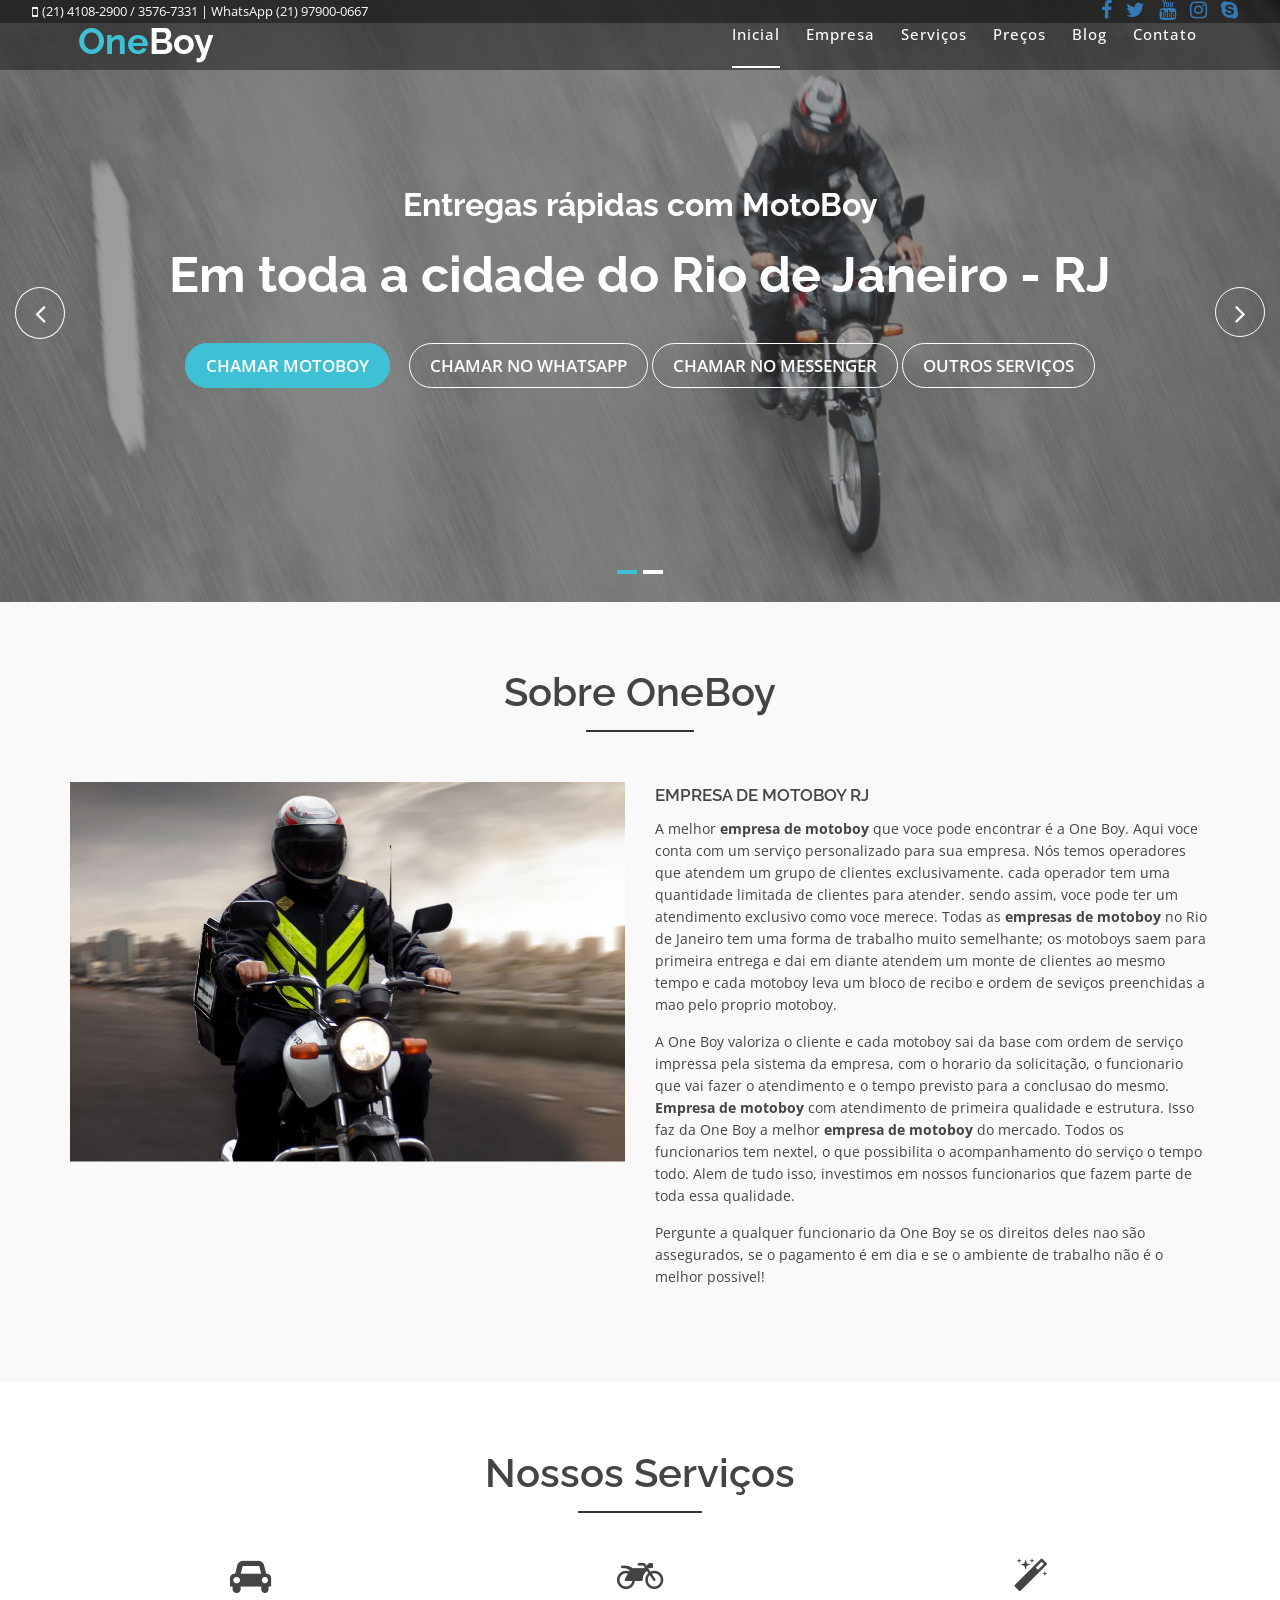
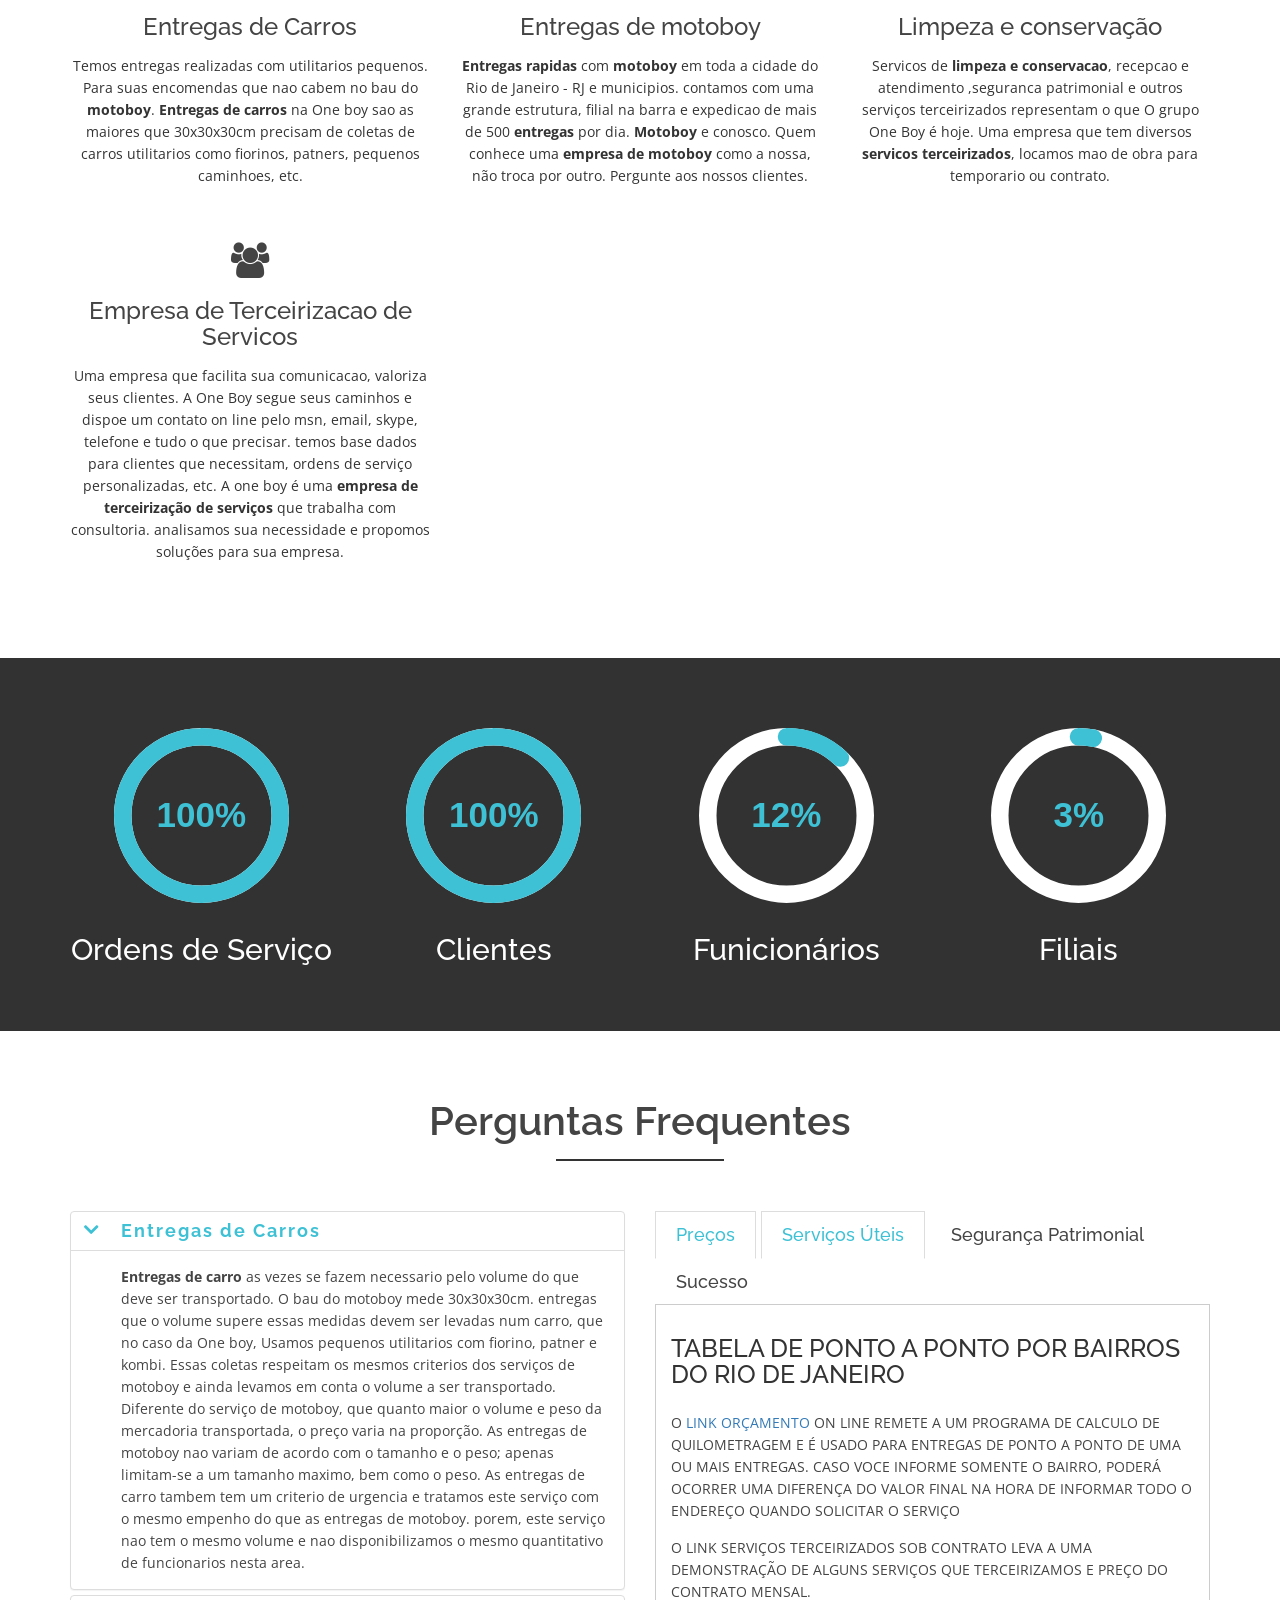
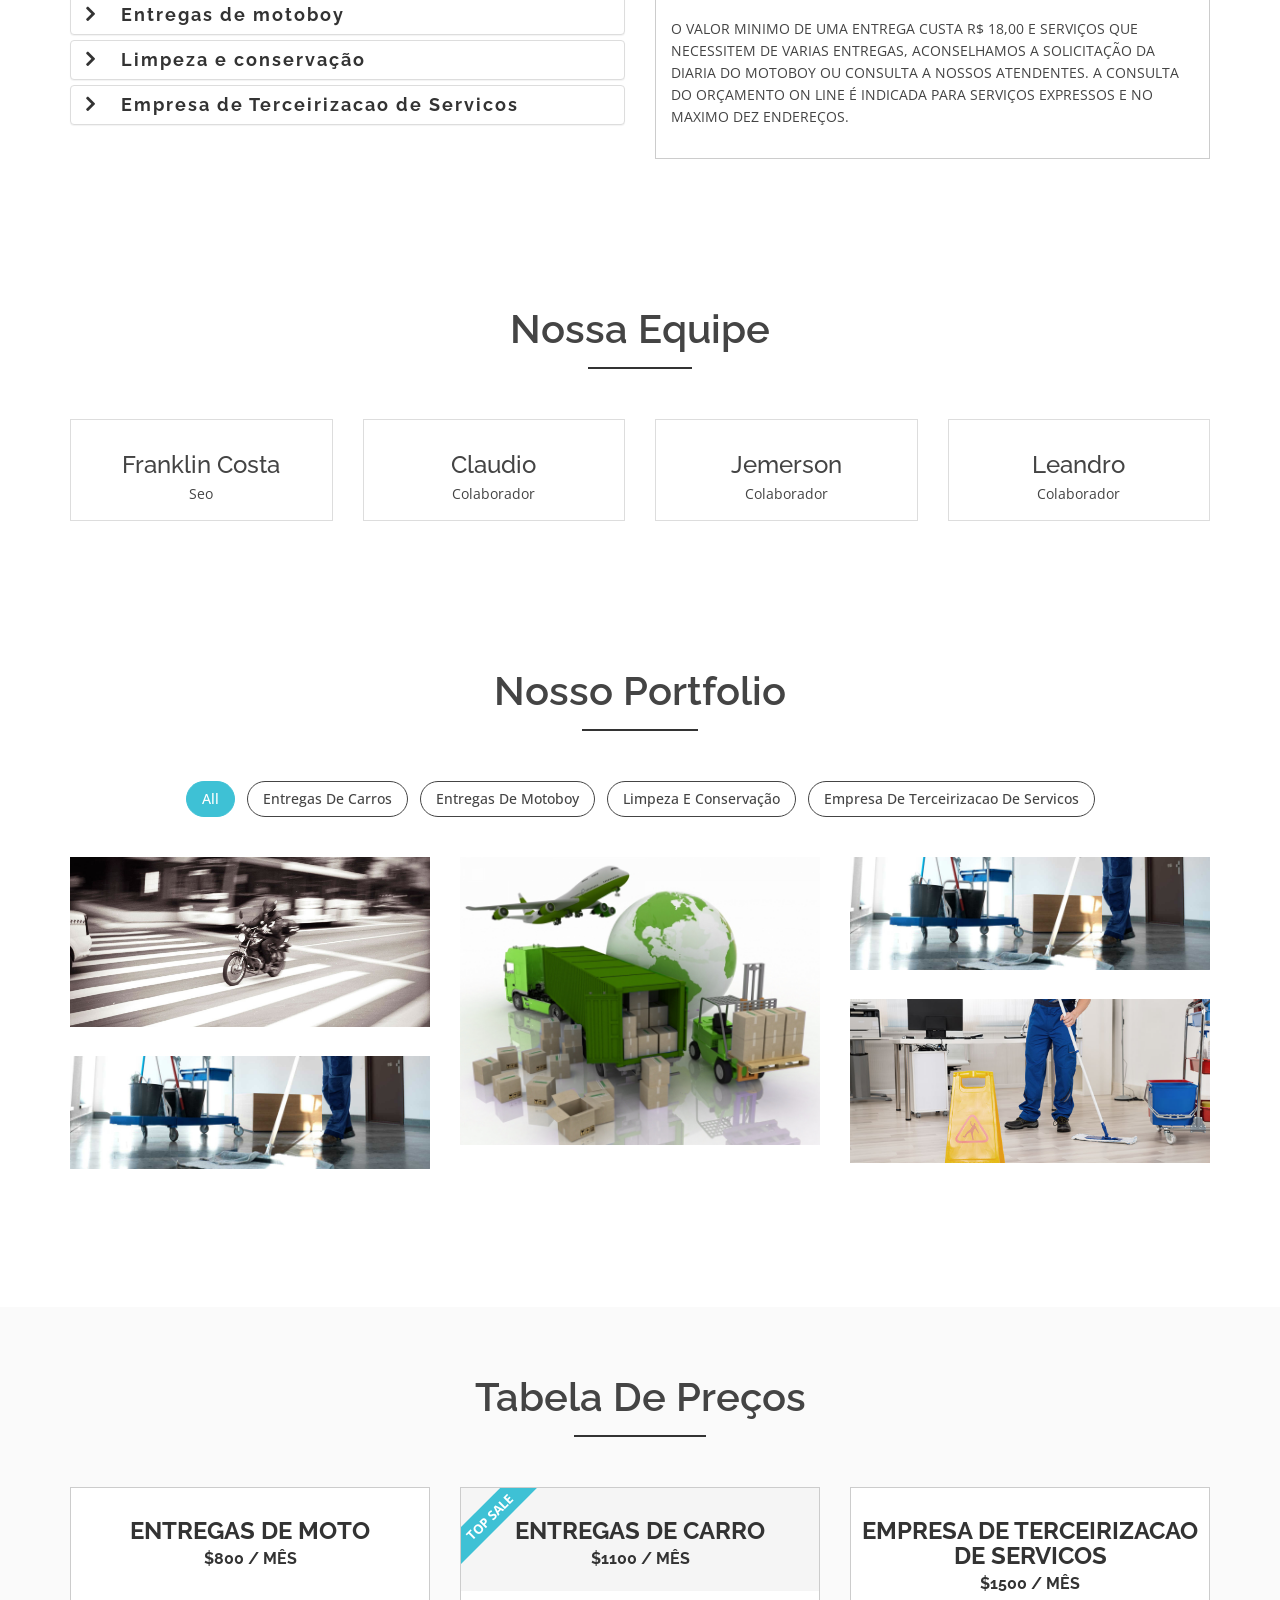
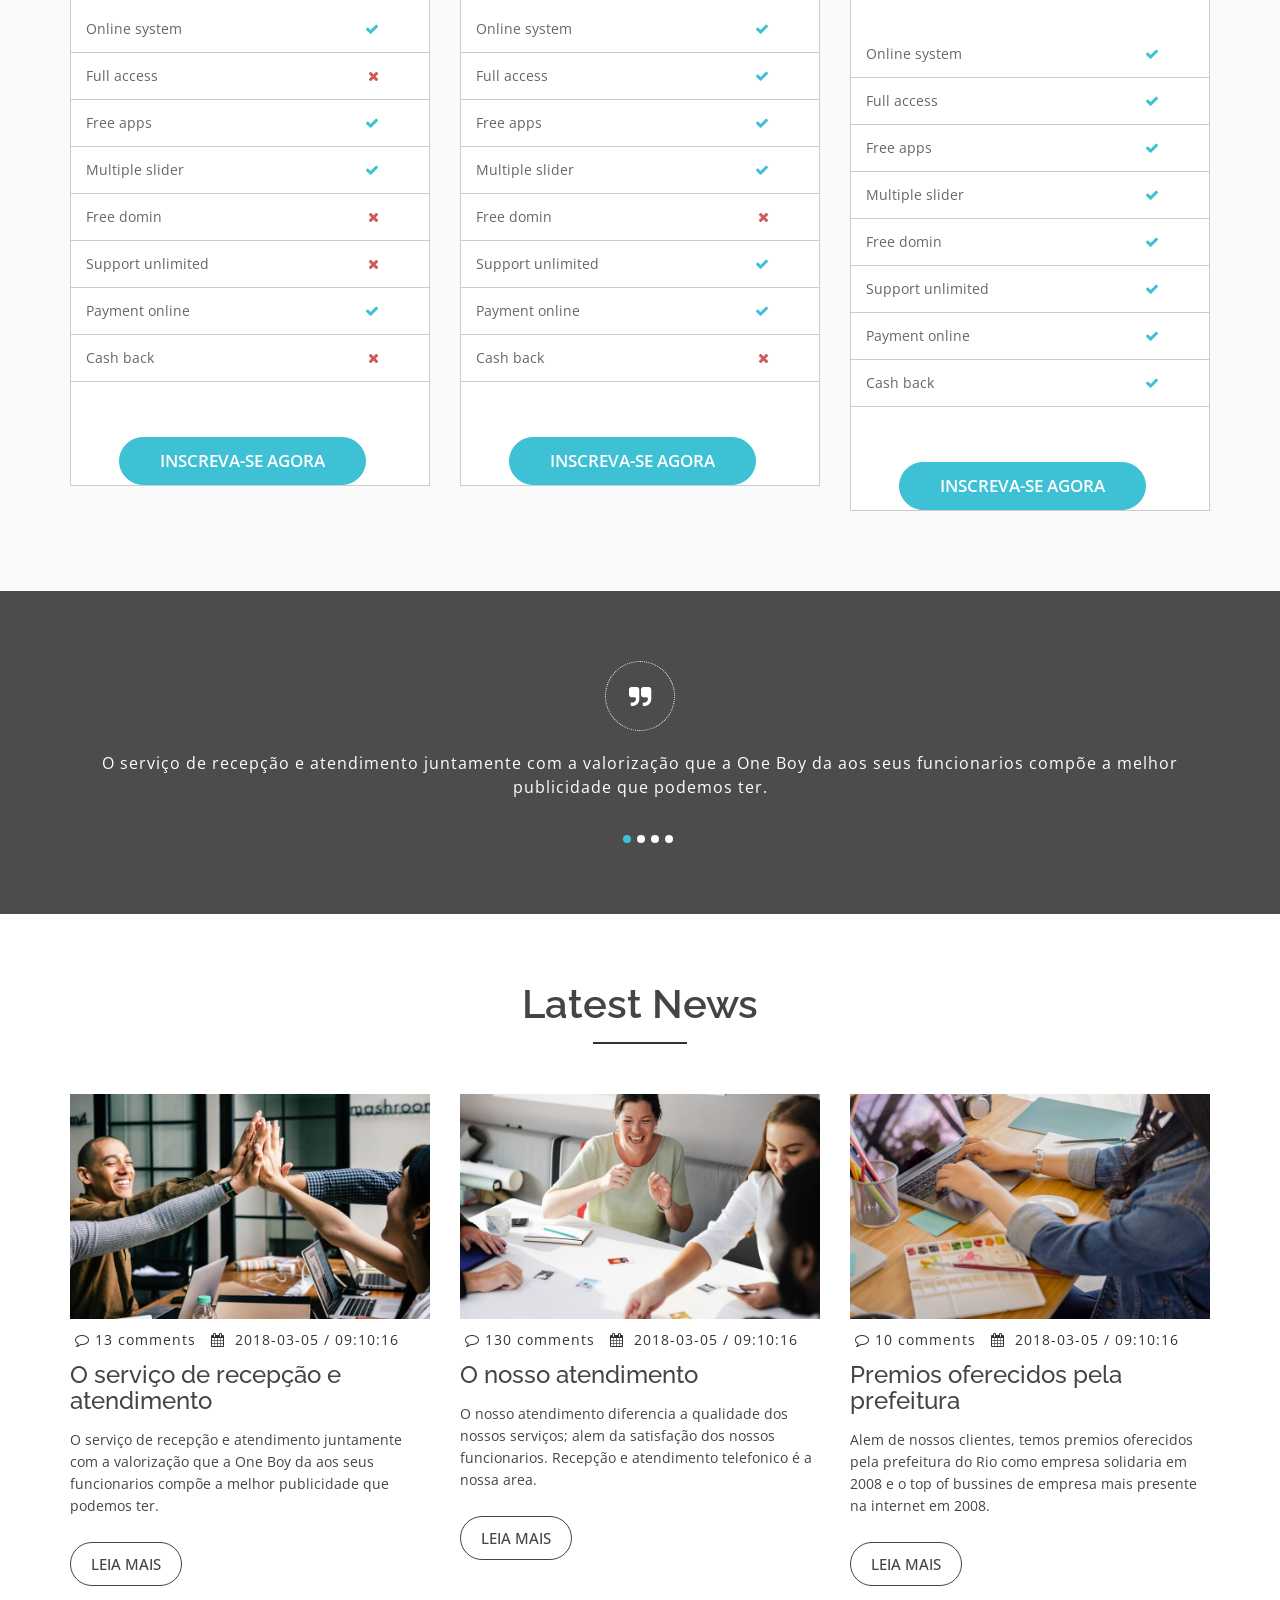
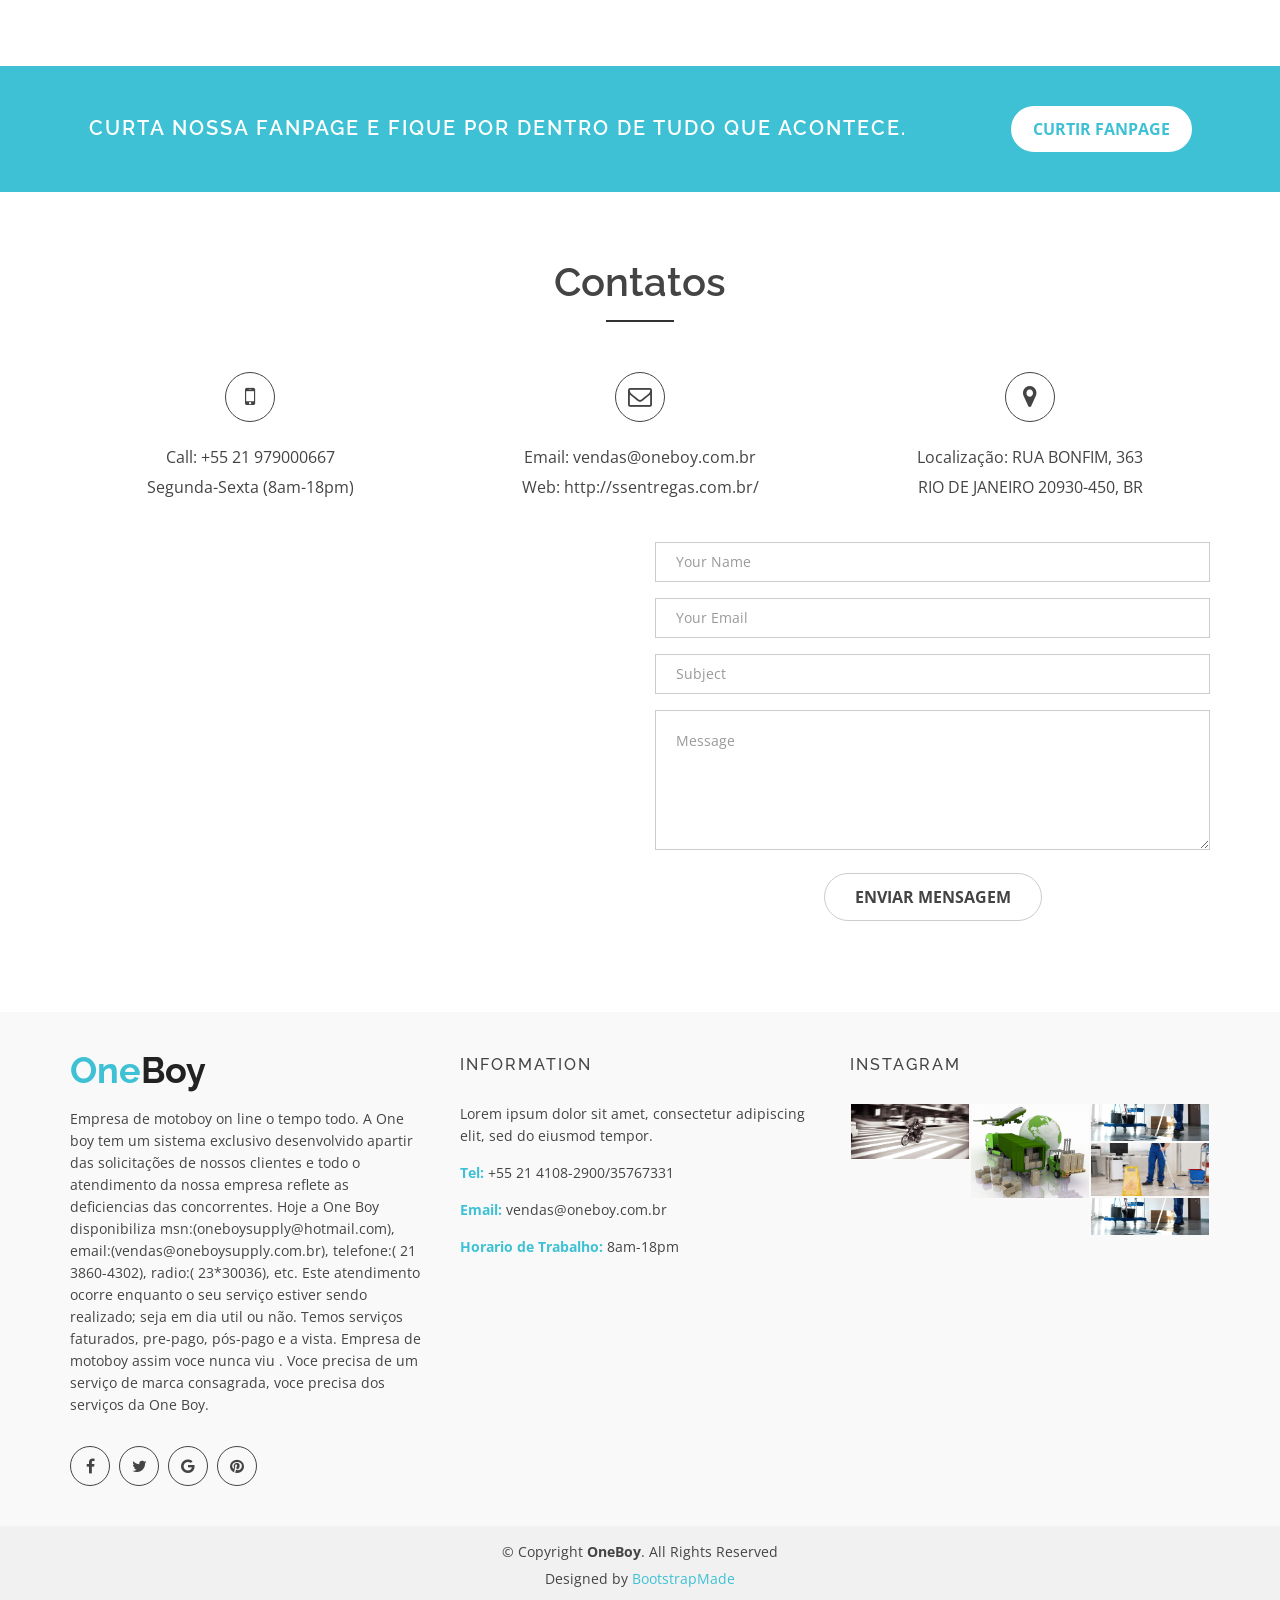
==== commit 2eaa4cc9: "Ajustes finais" ====
--- a/index.html
+++ b/index.html
@@ -675,7 +675,7 @@
             <div class="single-team-member">
               <div class="team-img">
                 <a href="#">
-										<img src="img/team/1.png" alt="">
+										<img src="../oneboysupply/img/1.png" alt="">
 									</a>
                 <div class="team-social-icon text-center">
                   <ul>
@@ -1204,7 +1204,7 @@
         <div class="col-lg-12 col-md-12 col-sm-12 col-xs=12">
           <div class="suscribe-text text-center">
             <h3>Curta nossa fanpage e fique por dentro de tudo que acontece.</h3>
-            <a class="sus-btn" href="https://manychat.com/l2/ssentregas " target="_blank">Curtir fanpage</a>
+            <a class="sus-btn" href="https://manychat.com/l2/ssentregas" target="_blank">Curtir fanpage</a>
           </div>
         </div>
       </div>
